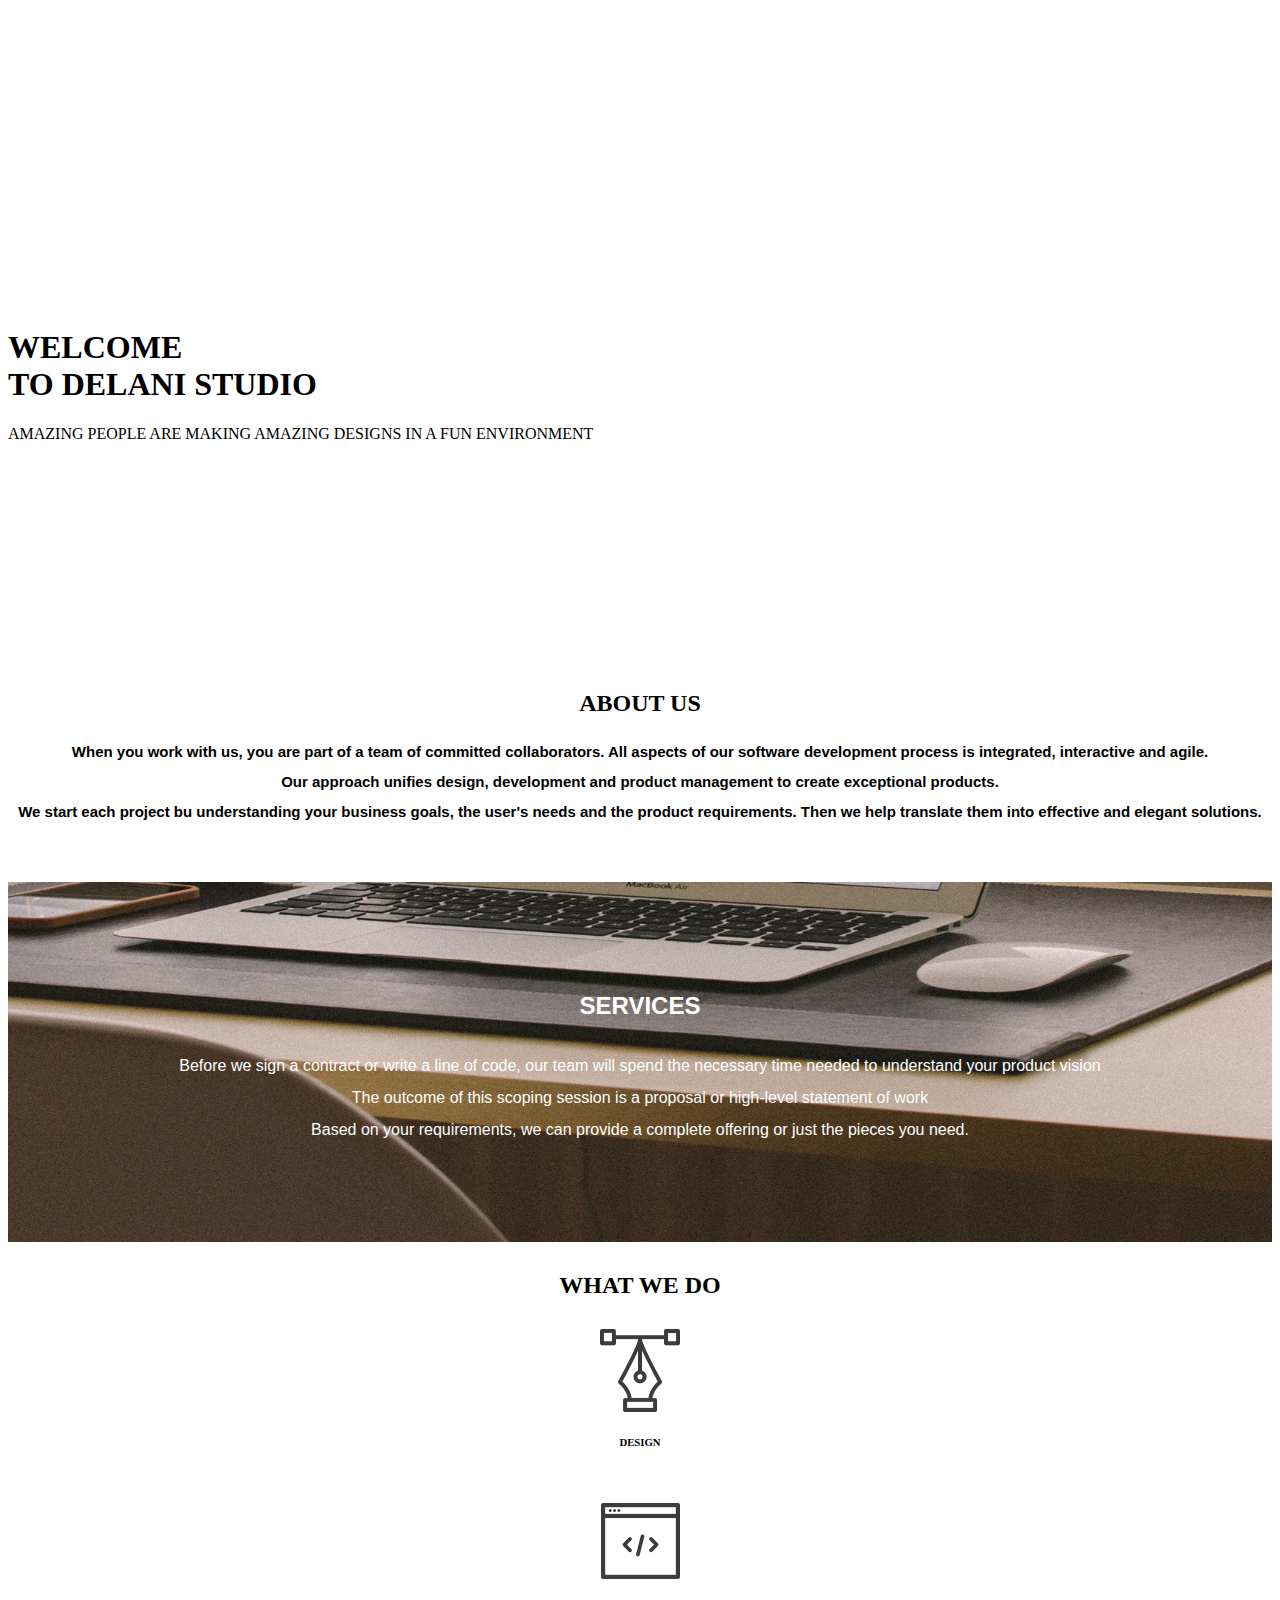
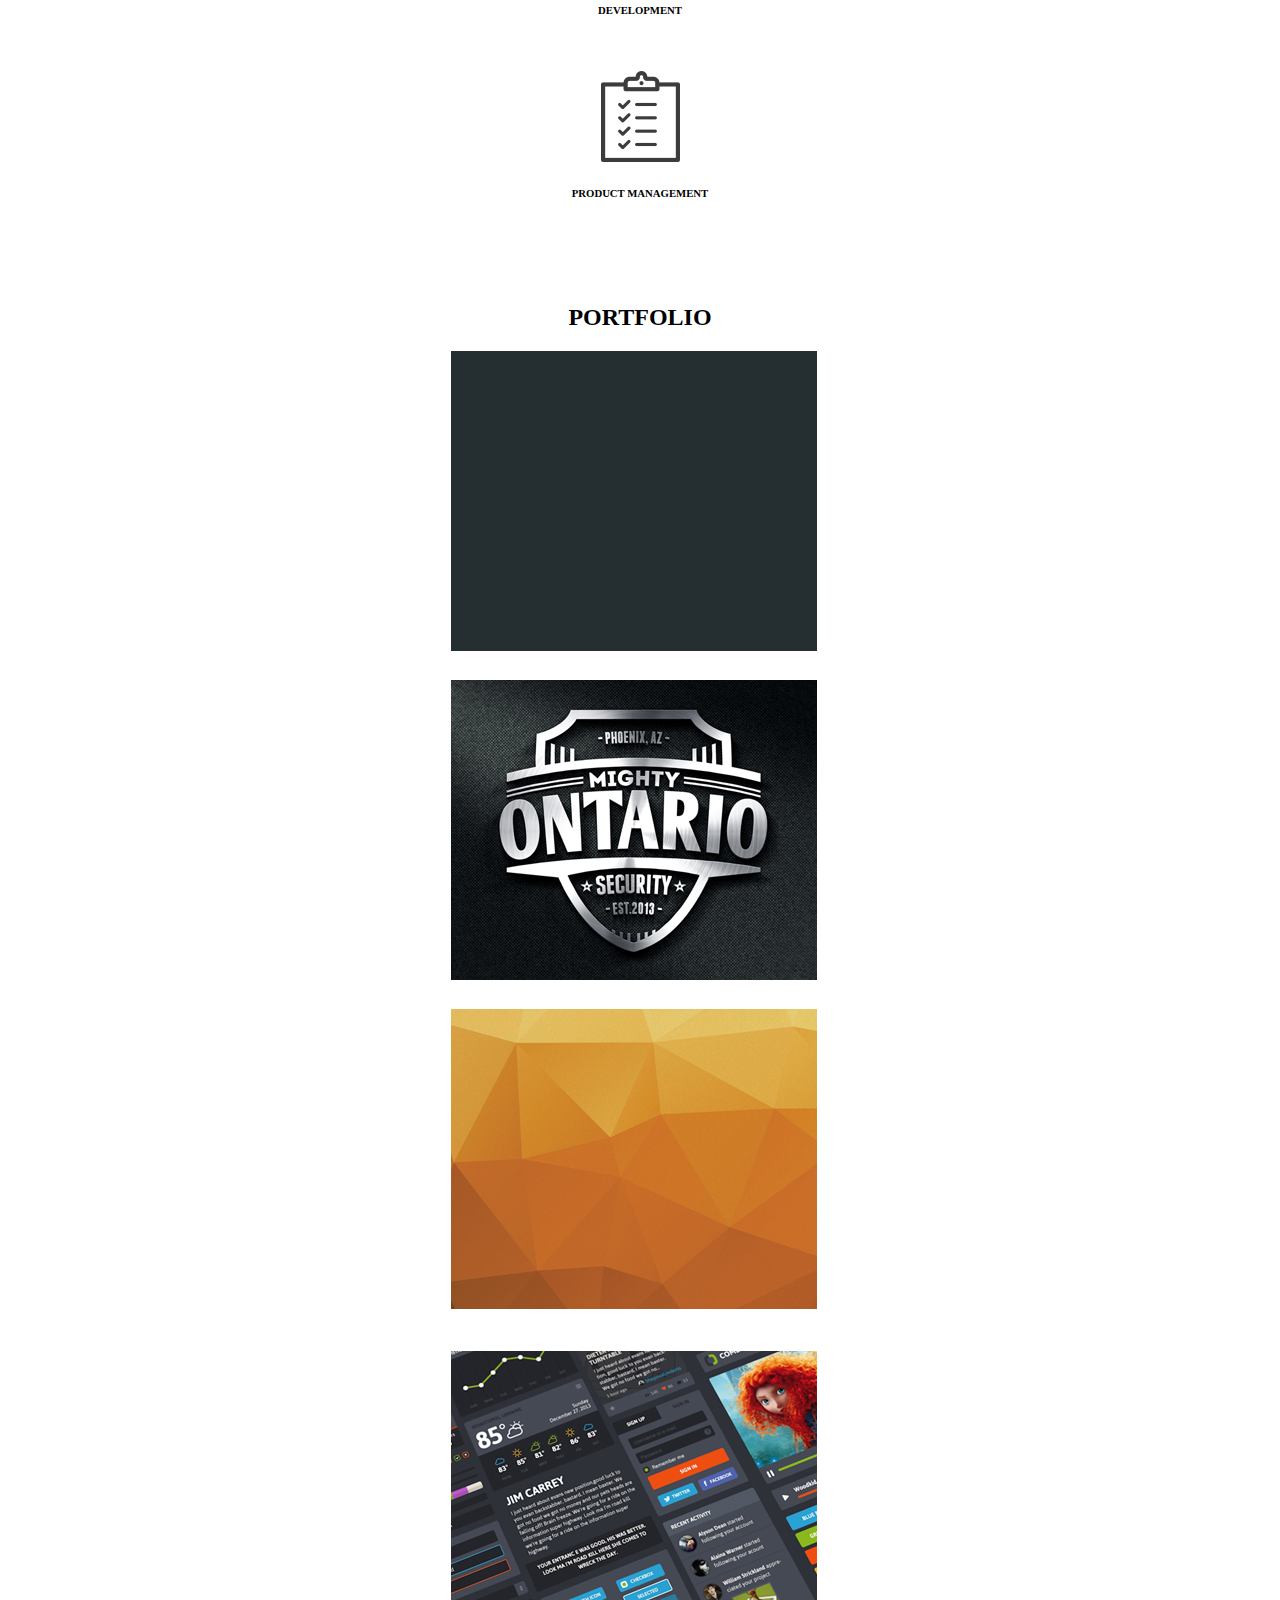
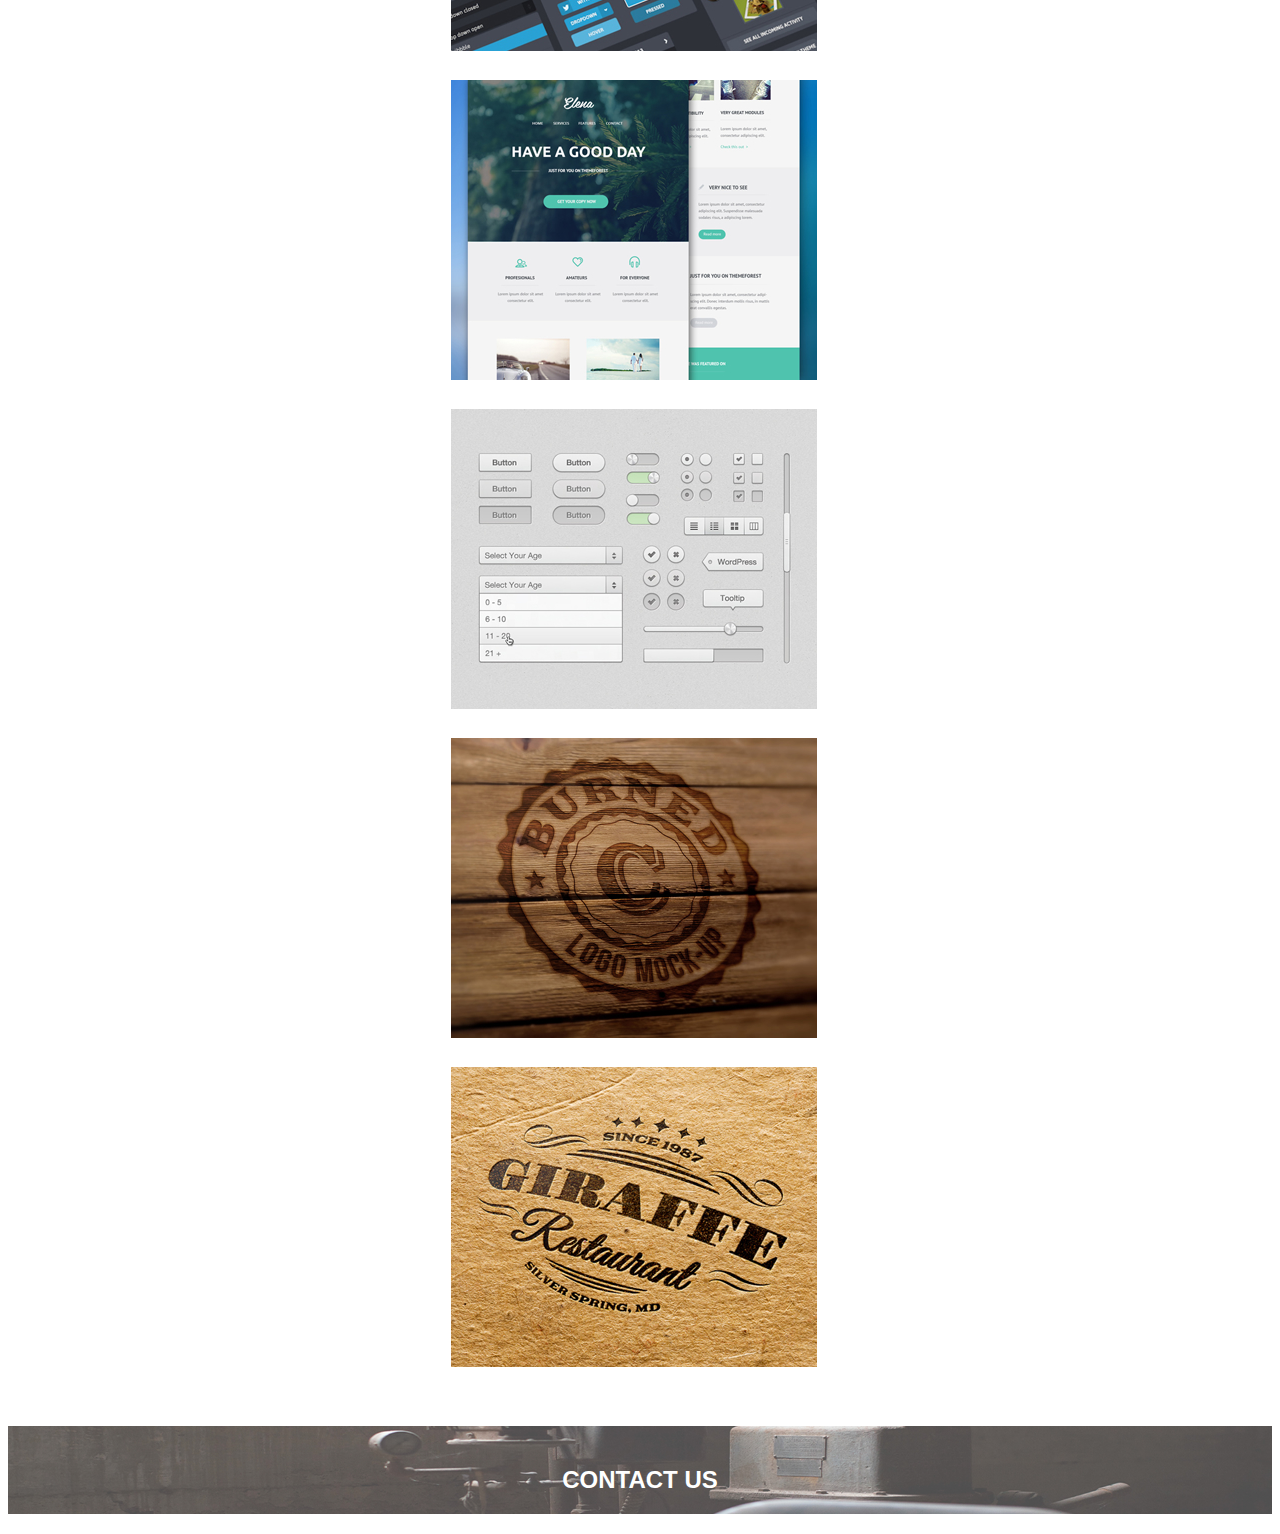
==== index.html @ 295e3a4e "added font variation styles to about section" ====
<!DOCTYPE html>
<html lang="en">

<head>
    <meta charset="UTF-8">
    <link href="https://cdn.jsdelivr.net/npm/bootstrap@5.0.1/dist/css/bootstrap.min.css" rel="stylesheet" integrity="sha384-+0n0xVW2eSR5OomGNYDnhzAbDsOXxcvSN1TPprVMTNDbiYZCxYbOOl7+AMvyTG2x" crossorigin="anonymous">
    <link rel="stylesheet" href="style.css">
    <link rel="preconnect" href="https://fonts.gstatic.com">
    <link href="//cdn-images.mailchimp.com/embedcode/classic-10_7.css" rel="stylesheet" type="text/css">
    <link href="https://fonts.googleapis.com/css2?family=Raleway:wght@500&display=swap" rel="stylesheet">
    <link href="https://fonts.googleapis.com/css2?family=Raleway:wght@500;600&display=swap" rel="stylesheet">
    <script src="https://ajax.googleapis.com/ajax/libs/jquery/3.5.1/jquery.min.js"></script>
    <script src="script/jquery-3.6.0.js"></script>

    <title>Delani Studio</title>


</head>

<body>

    <div class="container" id="header">
        <img class="logo" src="assets/logo/logo.png">
        <h1>WELCOME<br>TO DELANI STUDIO</h1>
        <p class="tagline">AMAZING PEOPLE ARE MAKING AMAZING DESIGNS IN A FUN ENVIRONMENT</p>
        <input type="button" class="mousebtn">

    </div>

    <div class="container" id="about">
        <h2>ABOUT US</h2>
        <p class="about-us">When you work with us, you are part of a team of committed collaborators. All aspects of our software development process is integrated, interactive and agile.<br> Our approach unifies design, development and product management to create exceptional
            products.
            <br> We start each project bu understanding your business goals, the user's needs and the product requirements. Then we help translate them into effective and elegant solutions.</p>


    </div>

    <div class="container" id="services">
        <h2>SERVICES</h2>
        <p>Before we sign a contract or write a line of code, our team will spend the necessary time needed to understand your product vision<br> The outcome of this scoping session is a proposal or high-level statement of work<br> Based on your requirements,
            we can provide a complete offering or just the pieces you need.</p>

    </div>

    <div class="container" id="btns-container">
        <h2>WHAT WE DO</h2>

        <div class="row">
            <div class="col-md-4">
                <div class="col-sm">
                    <input type="button" class="designbtn">
                    <h6>DESIGN</h6>
                </div>
                <div id="designparagraph" onclick="">
                    <p>Our design practice offers a full range of services<br> including brand strategy, interaction and visual design<br> and user experience testing<br> Throughout the project, our designers create and<br> implement visual design and workflows,
                        solicit user<br> feedback and work with you to make sure what gets built<br> is what is needed</p>
                </div>


            </div>

            <div class="col-md-4">
                <div class="col-sm">
                    <input type="button" id="devbtn">
                    <h6>DEVELOPMENT</h6>
                </div>
                <div id="devparagraph">
                    <p>All engineers are fluent in the latest enterprise, mobile<br> and web development technologies<br> They collaborate with our team to write, and improve<br> code on a daily basis, using proven practices such as<br> test-driven development
                        and pair programming.
                    </p>
                </div>


            </div>
            <div class="col-md-4">
                <div class="col-sm">
                    <input type="button" id="productbtn">
                    <h6>PRODUCT MANAGEMENT</h6>

                </div>
                <div id="productparagraph">
                    <p>Planning and development is iterative. Because we are<br> constantly coding and testing, the products we build are<br> always ready to go live.<br> This iterative process allows for changes as businesses<br> requirements evolve
                    </p>
                </div>

            </div>

        </div>
    </div>

    <div class="container" id="portfolio-container">
        <h2>PORTFOLIO</h2>
        <div class="row">

            <div class="col-sm-3">
                <div class="box1">
                    <img src="assets/portfolio/work4.jpg" id="portfolio1" class="imagesp">
                    <div class="overlay">
                        <div class="text"><b>GreyGoose Ink</b></div>
                    </div>

                </div>
            </div>

            <div class="col-sm-3">
                <div class="box1">
                    <img src="assets/portfolio/work3.jpg" id="portfolio2" class="imagesp">
                    <div class="overlay">
                        <div class="text"><b>Ontario Security</b></div>
                    </div>

                </div>
            </div>

            <div class="col-sm-3" style="margin-bottom: 1%">
                <div class="box1">
                    <img src="assets/portfolio/work2.jpg" id="portfolio3" class="imagesp">
                    <div class="overlay">
                        <div class="text"><b>Orange Backdrop</b></div>
                    </div>

                </div>
            </div>

            <div class="col-sm-3">
                <div class="box1">
                    <img src="assets/portfolio/work1.jpg" id="portfolio4" class="imagesp">
                    <div class="overlay">
                        <div class="text"><b>UI Design</b></div>
                    </div>

                </div>
            </div>

        </div>

        <div class="row" id="portfolio-container2">

            <div class="col-sm-3">
                <div class="box1">
                    <img src="assets/portfolio/work5.jpg" id="portfolio5" class="imagesp">
                    <div class="overlay">
                        <div class="text"><b>Blog Design</b></div>
                    </div>

                </div>
            </div>

            <div class="col-sm-3">
                <div class="box1">
                    <img src="assets/portfolio/work6.jpg" id="portfolio6" class="imagesp">
                    <div class="overlay">
                        <div class="text"><b>Button Design</b></div>
                    </div>

                </div>
            </div>

            <div class="col-sm-3">
                <div class="box1">
                    <img src="assets/portfolio/work7.jpg" id="portfolio7" class="imagesp">
                    <div class="overlay">
                        <div class="text"><b>Burned Logo Design</b></div>
                    </div>

                </div>
            </div>

            <div class="col-sm-3">
                <div class="box1">
                    <img src="assets/portfolio/work8.jpg" id="portfolio8" class="imagesp">
                    <div class="overlay">
                        <div class="text"><b>Girrafe Restaurant</b></div>
                    </div>

                </div>
            </div>

        </div>

    </div>



    <div class="container-fluid contact">
        <h2>CONTACT US</h2>

        <!--myfunction here makes sure that the form does not redirect a user to a different mailchimp webpage as it does and the user sticks to this page
     scrolltotop function makes the page scroll up to top on form submission since the myfunction cancels that out since i set return vakue to false. however, the input fields
     due to this function are not cleared on form submit. but the input is still received on my mailchimp audience dashboard-st

        <form id="contact form" onsubmit="myFunction(); scrollToTop() " action="https://gmail.us6.list-manage.com/subscribe/post" method="POST">
            <div class="form-group form-inline" id="form1">
                <input type="text" class="form-control" placeholder="Name..." name="MERGE1" id="MERGE1" size="25" value="" required>
                <input type="email" class="form-control" placeholder="Email...." autocapitalize="off" autocorrect="off" name="MERGE0" id="MERGE0" size="25" value="" required>
                <input type="hidden" name="u" value="19022b383165745d2c86b00d0">
                <input type="hidden" name="id" value="373f111d03">


            </div>
            <div class="form-group">
                <textarea class="form-control" rows="8" name="MERGE2" id="MERGE2" size="25" value="" placeholder="Your message here...." required></textarea>
            </div>
            <button type="submit" class="btn btn-outline-primary" id="submitbtn">Submit</button>
        </form>
    </div>



    <footer class="foot">
        <img src="assets/social_icons/twitter.png" alt="twitter">
        <img src="assets/social_icons/dribble.png" alt="dribble">
        <img src="assets/social_icons/facebook.png" alt="facebook">
        <img src="assets/social_icons/g_plus.png" alt="g_plus">
        <img src="assets/social_icons/skype.png" alt="skype">
        <img src="assets/social_icons/stumble_upon.png" alt="stumble_upon">
        <img src="assets/social_icons/behance.png" alt="behance">
        <img src="assets/social_icons/pinterest.png" alt="pinterest">
        <img src="assets/social_icons/flickr.png" alt="flickr">
        <p>DELANI STUDIO</p>
        <p>2019</p>
    </footer>

    <script src="https://cdn.jsdelivr.net/npm/bootstrap@5.0.1/dist/js/bootstrap.bundle.min.js" integrity="sha384-gtEjrD/SeCtmISkJkNUaaKMoLD0//ElJ19smozuHV6z3Iehds+3Ulb9Bn9Plx0x4" crossorigin="anonymous"></script>
    <script src="script/script.js"></script>
    <script src="script/jquery-3.6.0.js"></script>

</body>

</html>
---- style.css ----
#intro {
    background-image: url("assets/backgrounds/h_img.jpg");
    background-position: center;
    background-size: cover;
    background-repeat: no-repeat;
    color: white;
    font-family: sans-serif;
    text-align: center;
    width: 1000px;
}

#about {
    text-align: center;
    padding-top: 40px;
    padding-bottom: 40px;
}

.about-us {
    font-size: 15px;
    font-weight: bolder;
    font-family: sans-serif;
    line-height: 2;
}

.logo {
    margin-top: 150px;
    margin-bottom: 50px;
}

.tagline {
    margin-bottom: 100px;
}

.mousebtn {
    background-image: url("assets/mouse_click.png");
    width: 23px;
    height: 37px;
    background-color: transparent;
    border: none;
    margin-bottom: 50px;
}

#services {
    background-image: url("assets/backgrounds/s_image.jpg");
    text-align: center;
    padding-top: 80px;
    padding-bottom: 80px;
    background-position: center;
    background-size: cover;
    background-repeat: no-repeat;
    color: white;
    font-family: sans-serif;
    line-height: 2;
}

#btns-container {
    text-align: center;
    padding-bottom: 30px;
}

#btns-container h2 {
    margin-top: 30px;
    margin-bottom: 30px;
}

#btns-container h6 {
    padding-bottom: 30px;
}

.designbtn {
    background-image: url("assets/services_icons/design_icon.png");
    height: 83px;
    width: 80px;
    border: none;
    background-color: transparent;
}

.designbtn2 {
    background-image: url("assets/services_icons/design_icon.png");
    height: 83px;
    width: 80px;
    border: none;
    background-color: transparent;
}

#devbtn {
    background-image: url("assets/services_icons/dev_icon.png");
    height: 76px;
    width: 79px;
    border: none;
    background-color: transparent;
}

#productbtn {
    background-image: url("assets/services_icons/product_icon.png");
    height: 91px;
    width: 79px;
    border: none;
    background-color: transparent;
}

#portfolio-container {
    text-align: center;
}

#portfolio-container2 {
    margin-bottom: 30px;
}

.imagesp {
    max-height: 99%;
    max-width: 99%;
    margin-bottom: 2%;
}

#designparagraph {
    display: none;
}

#devparagraph {
    display: none;
}

#productparagraph {
    display: none;
}

.text {
    position: absolute;
    top: 50%;
    left: 50%;
}

.box1 {
    position: relative;
    width: 99%;
}

.image {
    display: block;
    width: 100%;
    height: auto;
}

.overlay {
    position: absolute;
    top: 25%;
    bottom: 0;
    left: 0;
    right: 0;
    height: 50%;
    width: 100%;
    opacity: 0;
    transition: .5s ease;
    background-color: white;
}

.box1:hover .overlay {
    opacity: 85%;
}

.text {
    color: black;
    font-size: 20px;
    position: absolute;
    top: 50%;
    left: 50%;
    -webkit-transform: translate(-50%, -50%);
    -ms-transform: translate(-50%, -50%);
    transform: translate(-50%, -50%);
    text-align: center;
}

#contact {
    background-image: url("assets/backgrounds/c_image.jpg");
    text-align: center;
    color: white;
    font-family: sans-serif;
    height: 683px;
    width: 1920px;
    background-position: center;
    background-repeat: no-repeat;
}

#contact h2 {
    padding-top: 40px;
}

#contactform {
    margin: auto;
    padding-left: 25%;
    padding-top: 30px;
}

.form-control {
    border-radius: 0px;
    background-color: transparent;
    color: white;
    border-width: 2px;
}

#textarea {
    margin-left: 50%;
    margin-top: 30px;
}

#submitbtn {
    width: 20%;
    margin-top: 30px;
    margin-left: 40%;
    color: white;
    border-width: 2px;
    border-color: white;
    margin-bottom: 100px;
}

#MERGE0 {
    width: 80%;
    margin-left: 10%;
    padding-bottom: 10px;
}

#MERGE1 {
    width: 80%;
    margin-left: 10%;
    margin-bottom: 20px;
}

#MERGE2 {
    margin-left: 10%;
    margin-top: 20px;
    width: 80%;
}

.contact {
    background-image: url('assets/backgrounds/c_image.jpg');
    background-position: center center;
    background-size: cover;
    background-repeat: no-repeat;
    color: white;
}

.title {
    padding: 6px;
}

.contact h2 {
    text-align: center;
    margin-top: 30px;
    padding-top: 40px;
    padding-bottom: 20px;
    font-family: sans-serif;
}

input[type=text],
input[type=email],
#MERGE2 {
    background: transparent;
    color: white;
    font-family: sans-serif;
}

.form-control::-webkit-input-placeholder {
    color: white;
}

.foot {
    text-align: center;
    padding-top: 30px;
    font-family: sans-serif;
}

.foot img {
    margin: 5px;
}

#mc_embed_signup {
    background: transparent;
    clear: left;
    font: 14px Helvetica, Arial, sans-serif;
    color: black;
}

@media (min-width: 576px) {
    #MERGE0 {
        width: 30%;
        margin-left: 1%;
        padding-bottom: 10px;
        float: left;
    }
    #MERGE1 {
        width: 30%;
        margin-left: 20%;
        margin-bottom: 20px;
        padding-bottom: 10px;
        float: left;
        margin-bottom: 20px;
    }
    #MERGE2 {
        margin-left: -30%;
        margin-top: 20px;
        width: 61%;
        float: left;
    }
}


/*bounce effect for the mouse icon*/

@-webkit-keyframes mousebtn {
    15% {
        -webkit-transform: translateY(5px);
        transform: translateY(5px);
    }
    30% {
        -webkit-transform: translateY(-5px);
        transform: translateY(-5px);
    }
    50% {
        -webkit-transform: translateY(3px);
        transform: translateY(3px);
    }
    65% {
        -webkit-transform: translateY(-3px);
        transform: translateY(-3px);
    }
    80% {
        -webkit-transform: translateY(2px);
        transform: translateY(2px);
    }
    100% {
        -webkit-transform: translateY(0);
        transform: translateY(0);
    }
}

@keyframes mousebtn {
    15% {
        -webkit-transform: translateY(5px);
        transform: translateY(5px);
    }
    30% {
        -webkit-transform: translateY(-5px);
        transform: translateY(-5px);
    }
    50% {
        -webkit-transform: translateY(3px);
        transform: translateY(3px);
    }
    65% {
        -webkit-transform: translateY(-3px);
        transform: translateY(-3px);
    }
    80% {
        -webkit-transform: translateY(2px);
        transform: translateY(2px);
    }
    100% {
        -webkit-transform: translateY(0);
        transform: translateY(0);
    }
}

.mousebtn:hover {
    -webkit-animation: mousebtn 1s ease;
    animation: mousebtn 1s ease;
    -webkit-animation-iteration-count: 1;
    animation-iteration-count: 1;
}


/* Pop-up container - can be anything you want */

.popup {
    position: relative;
    display: inline-block;
    cursor: pointer;
    -webkit-user-select: none;
    -moz-user-select: none;
    -ms-user-select: none;
    user-select: none;
}


/* The actual pop-up */

.popup .popuptext {
    visibility: hidden;
    height: 200px;
    width: 300px;
    background-color: white;
    color: black;
    font-family: 'Raleway', sans-serif;
    text-align: center;
    border-radius: 6px;
    padding: 8px 0;
    position: absolute;
    z-index: 1;
    bottom: 125%;
    left: 50%;
    margin-left: -80px;
}


/* Pop-up arrow */

.popup .popuptext::after {
    content: "";
    position: absolute;
    top: 100%;
    left: 50%;
    margin-left: -5px;
    border-width: 5px;
    border-style: solid;
    border-color: #555 transparent transparent transparent;
}


/* Toggle this class - hide and show the popup */

.popup .show {
    visibility: visible;
    -webkit-animation: fadeIn 1s;
    animation: fadeIn 1s;
}


/* Add animation (fade in the popup) */

@-webkit-keyframes fadeIn {
    from {
        opacity: 0;
    }
    to {
        opacity: 1;
    }
}

@keyframes fadeIn {
    from {
        opacity: 0;
    }
    to {
        opacity: 1;
    }
}
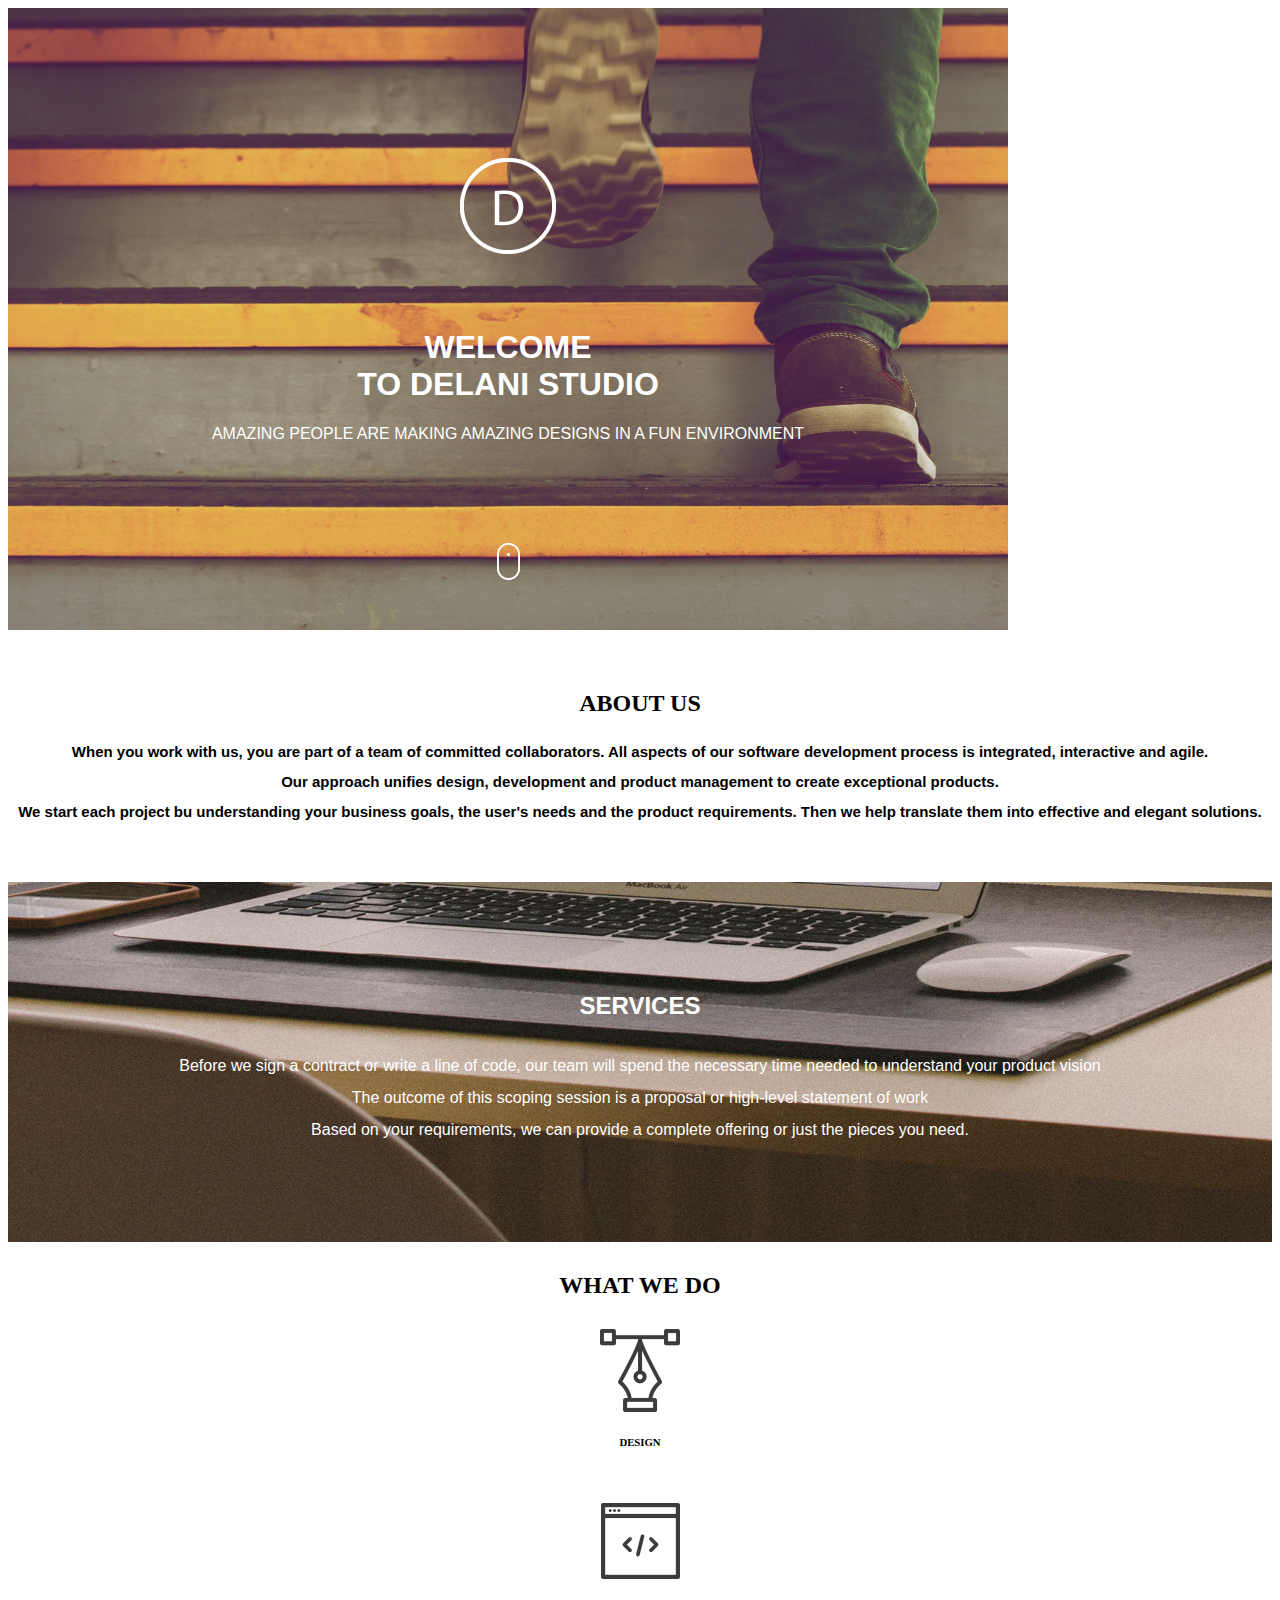
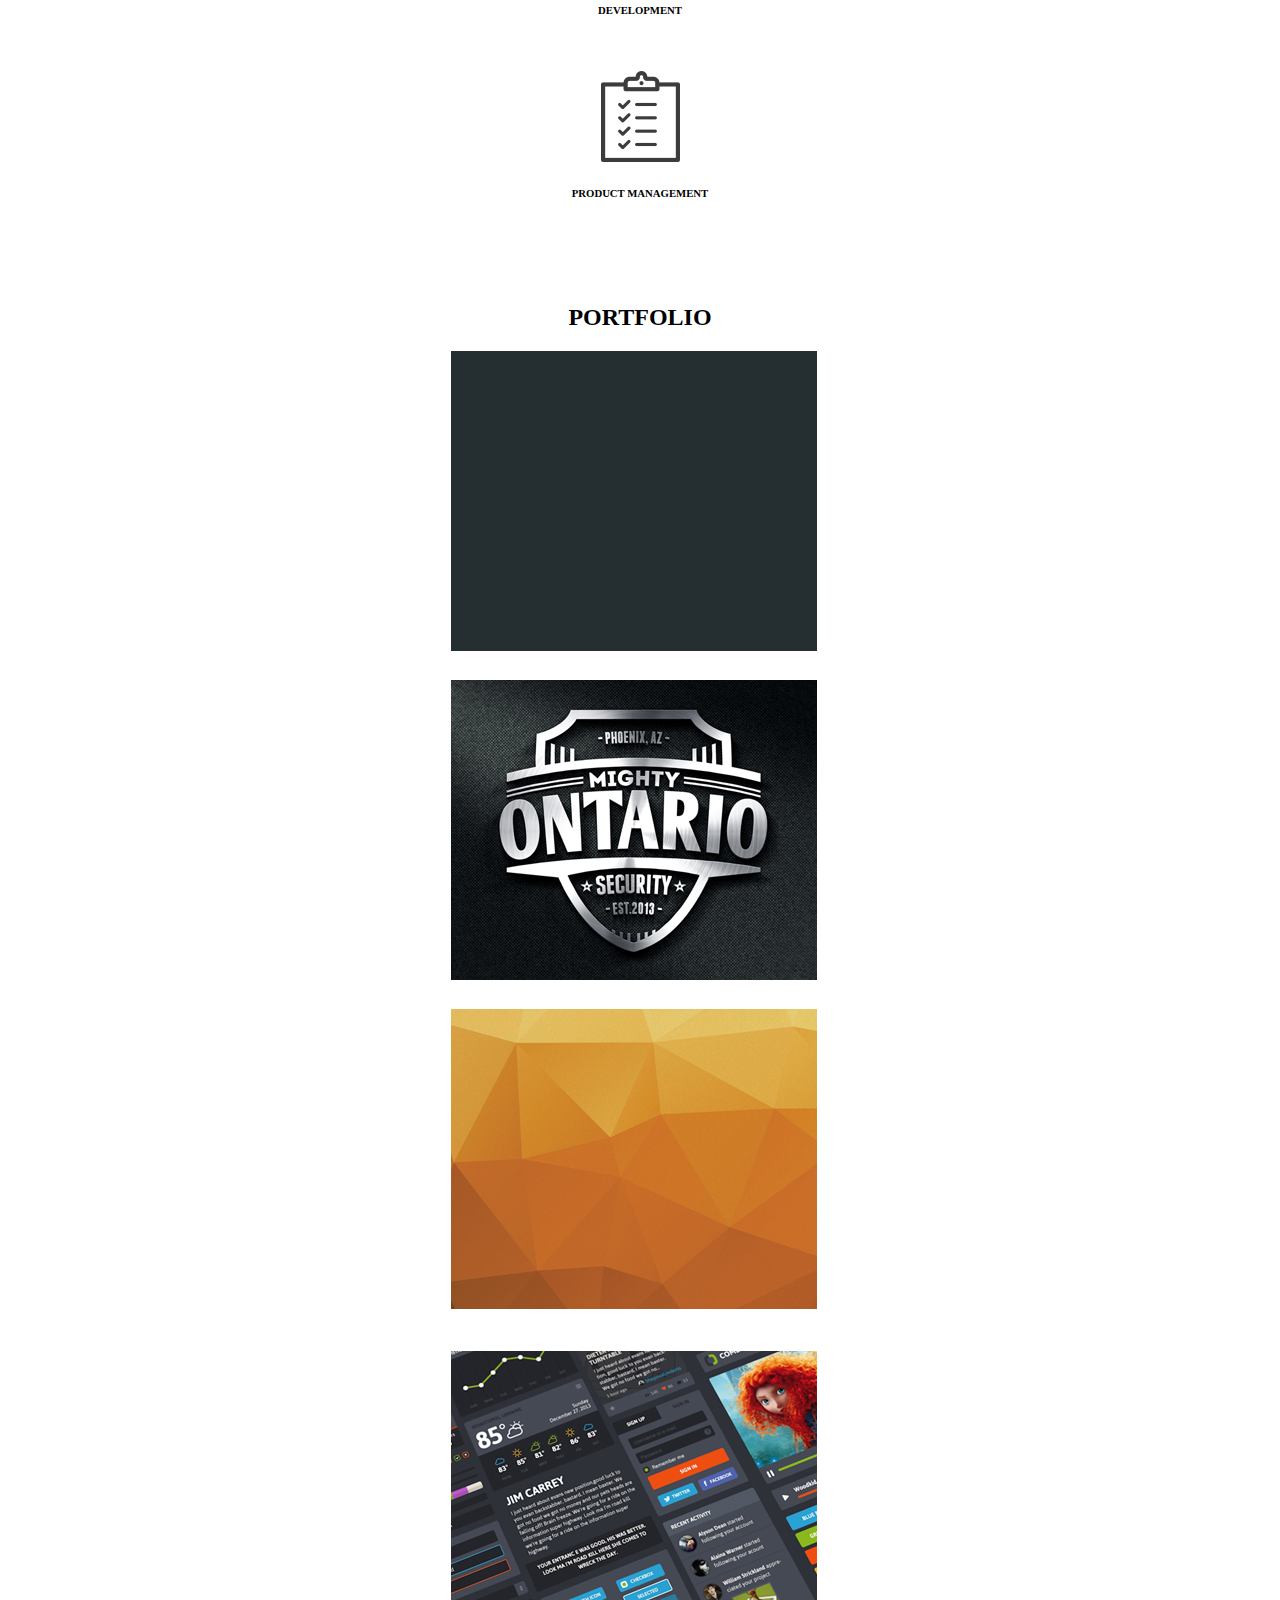
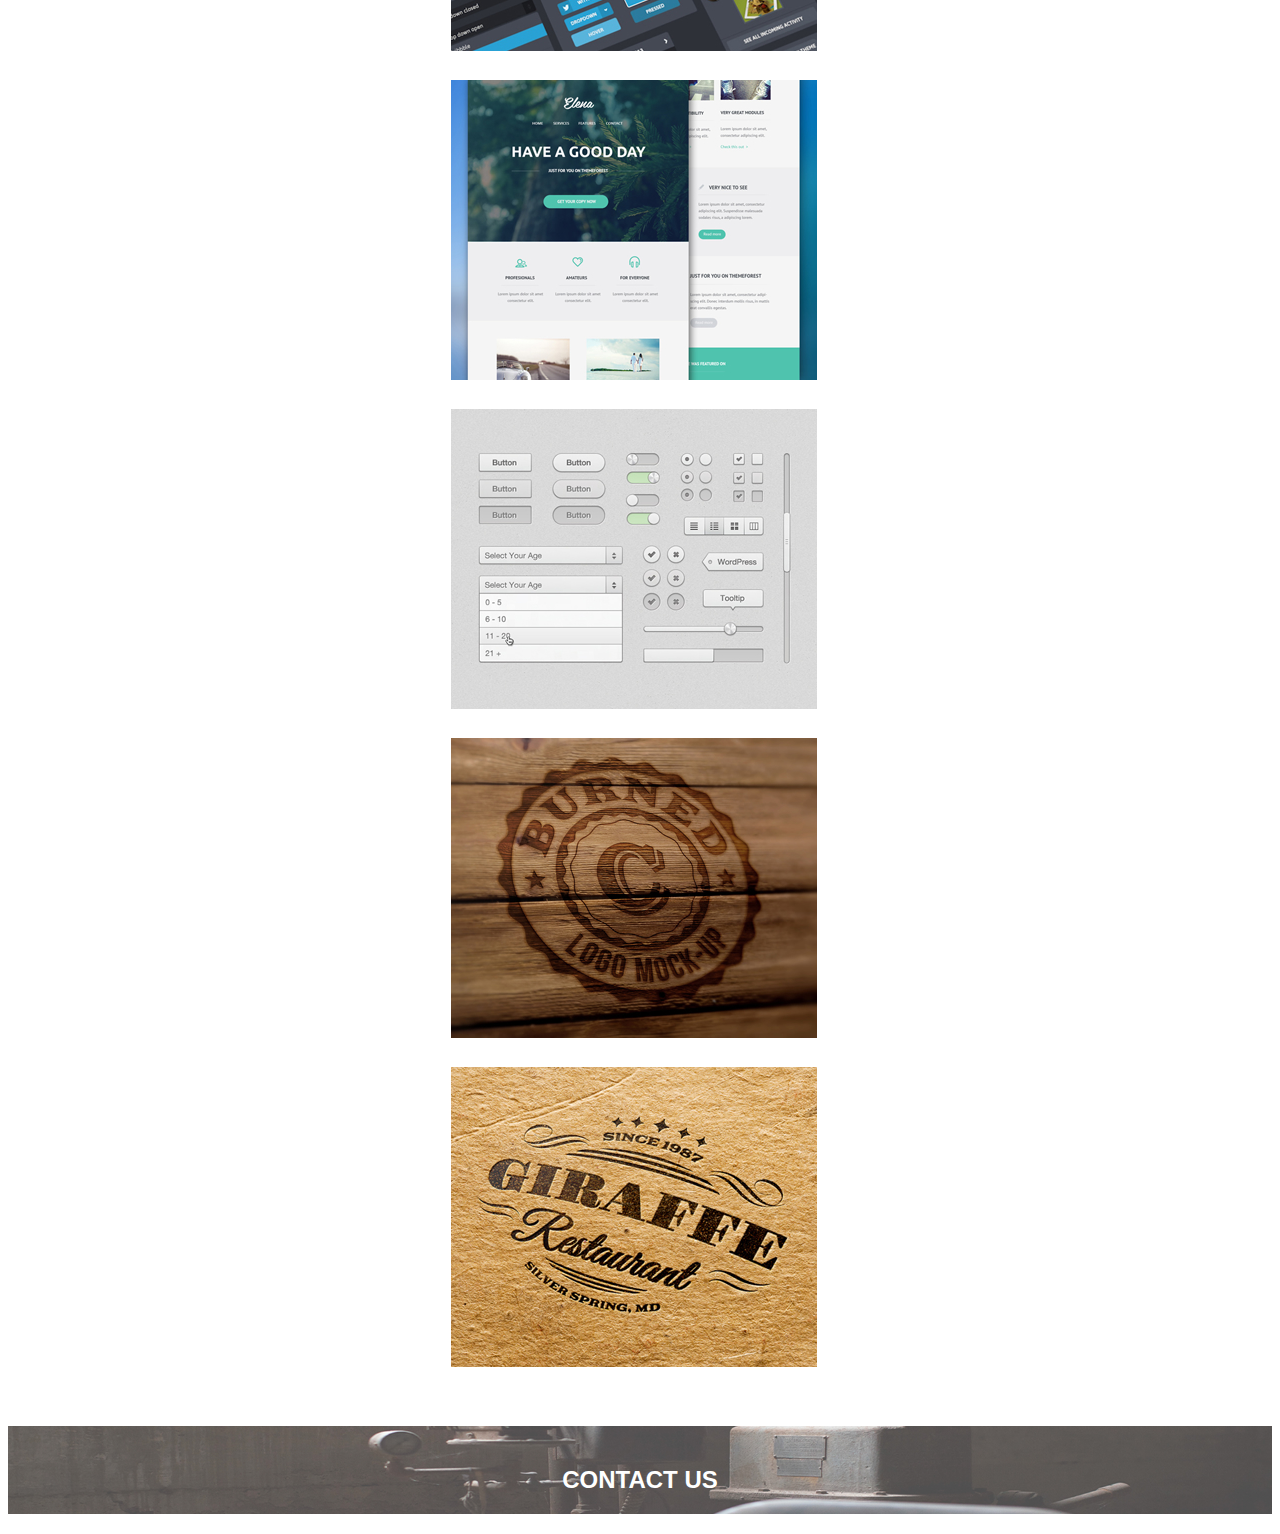
==== commit 3f20092d: "changed id name of header" ====
--- a/index.html
+++ b/index.html
@@ -19,7 +19,7 @@
 
 <body>
 
-    <div class="container" id="header">
+    <div class="container" id="intro">
         <img class="logo" src="assets/logo/logo.png">
         <h1>WELCOME<br>TO DELANI STUDIO</h1>
         <p class="tagline">AMAZING PEOPLE ARE MAKING AMAZING DESIGNS IN A FUN ENVIRONMENT</p>
@@ -188,7 +188,7 @@
 
         <!--myfunction here makes sure that the form does not redirect a user to a different mailchimp webpage as it does and the user sticks to this page
      scrolltotop function makes the page scroll up to top on form submission since the myfunction cancels that out since i set return vakue to false. however, the input fields
-     due to this function are not cleared on form submit. but the input is still received on my mailchimp audience dashboard-st
+     due to this function are not cleared on form submit. but the input is still received on my mailchimp audience dashboard-
 
         <form id="contact form" onsubmit="myFunction(); scrollToTop() " action="https://gmail.us6.list-manage.com/subscribe/post" method="POST">
             <div class="form-group form-inline" id="form1">
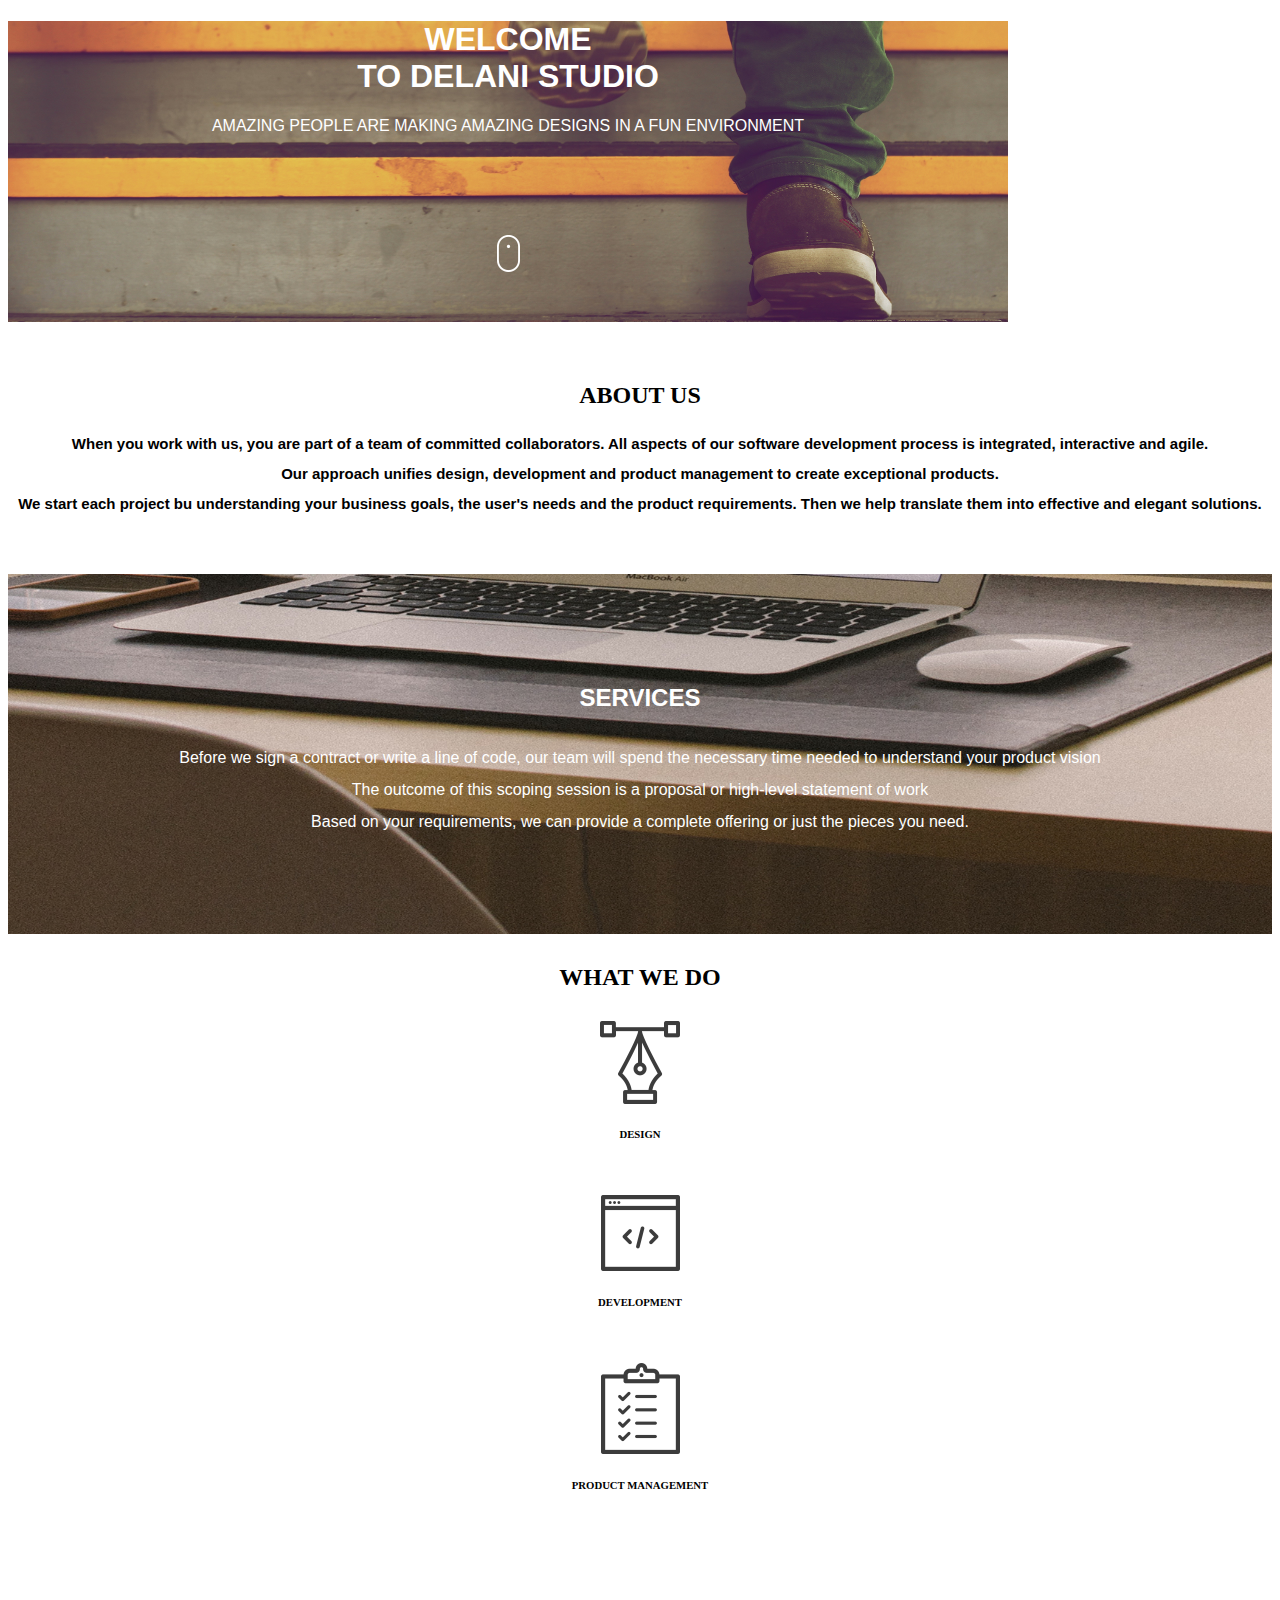
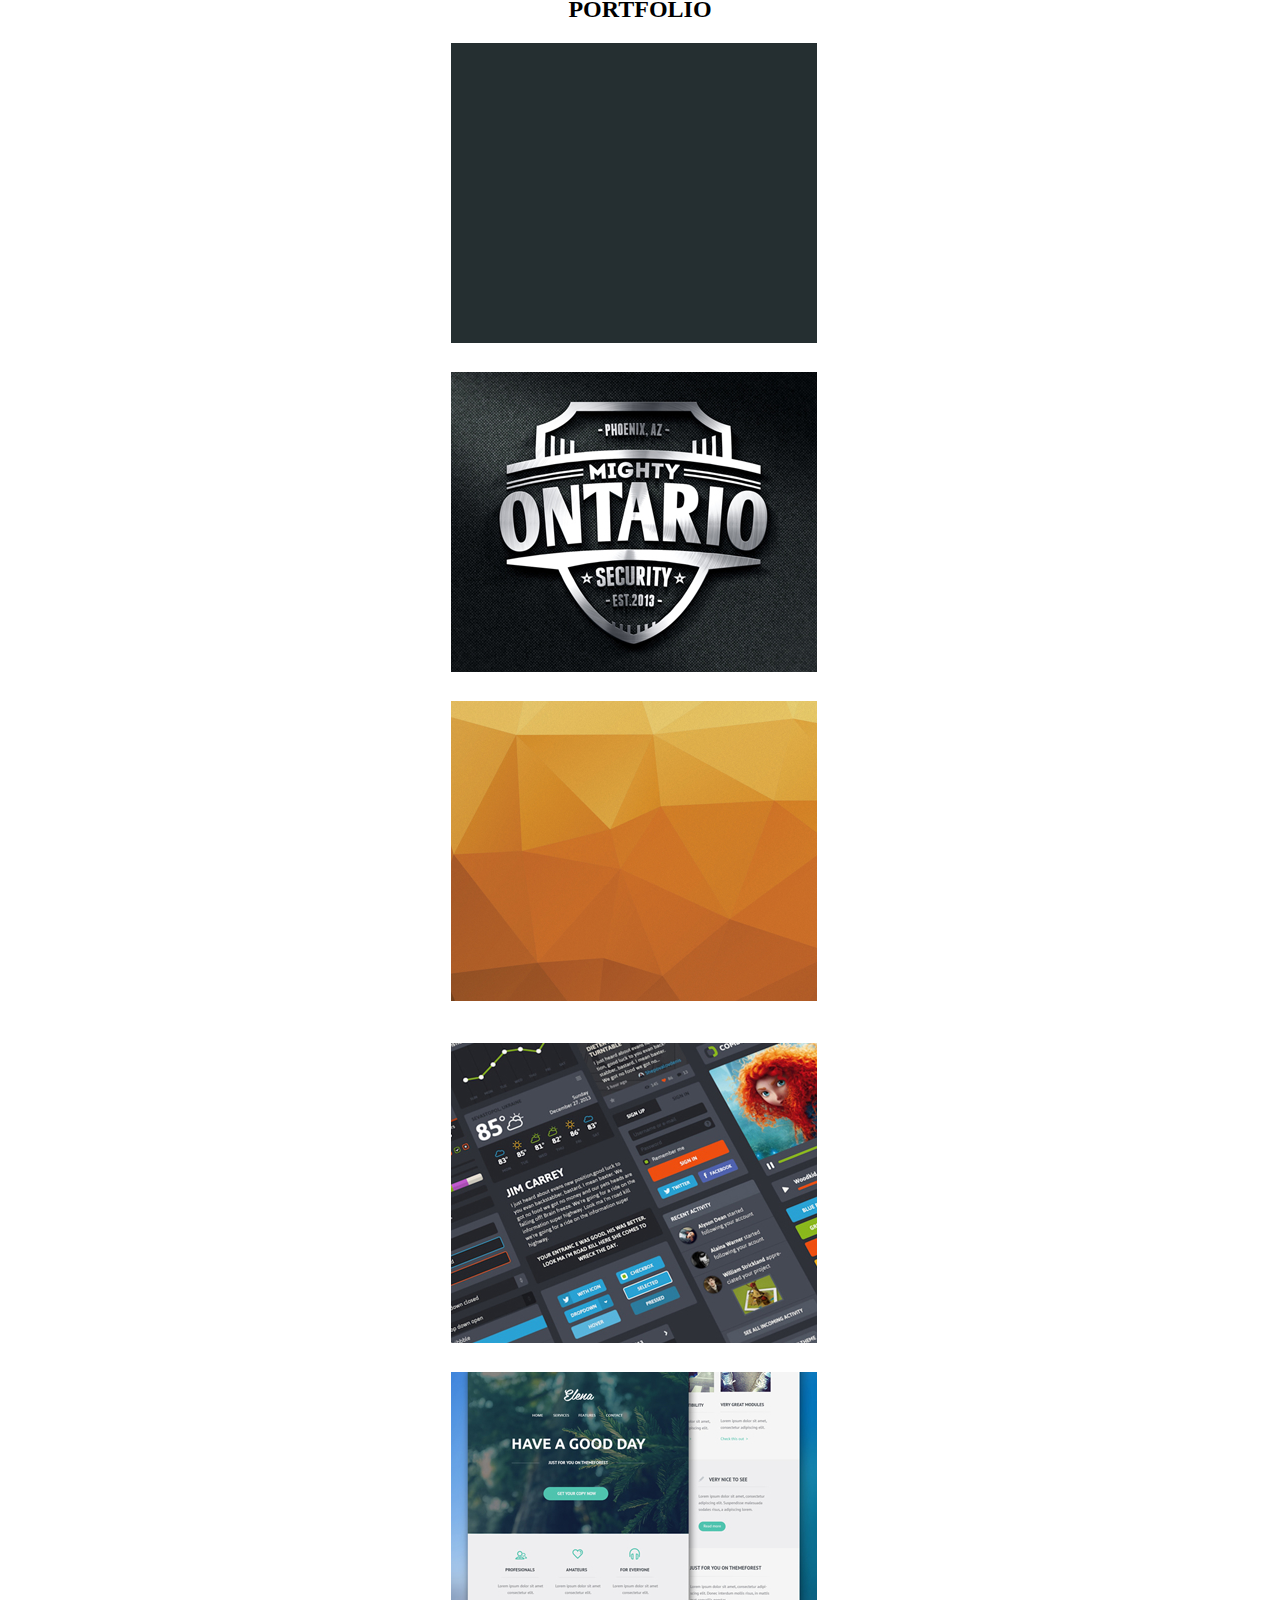
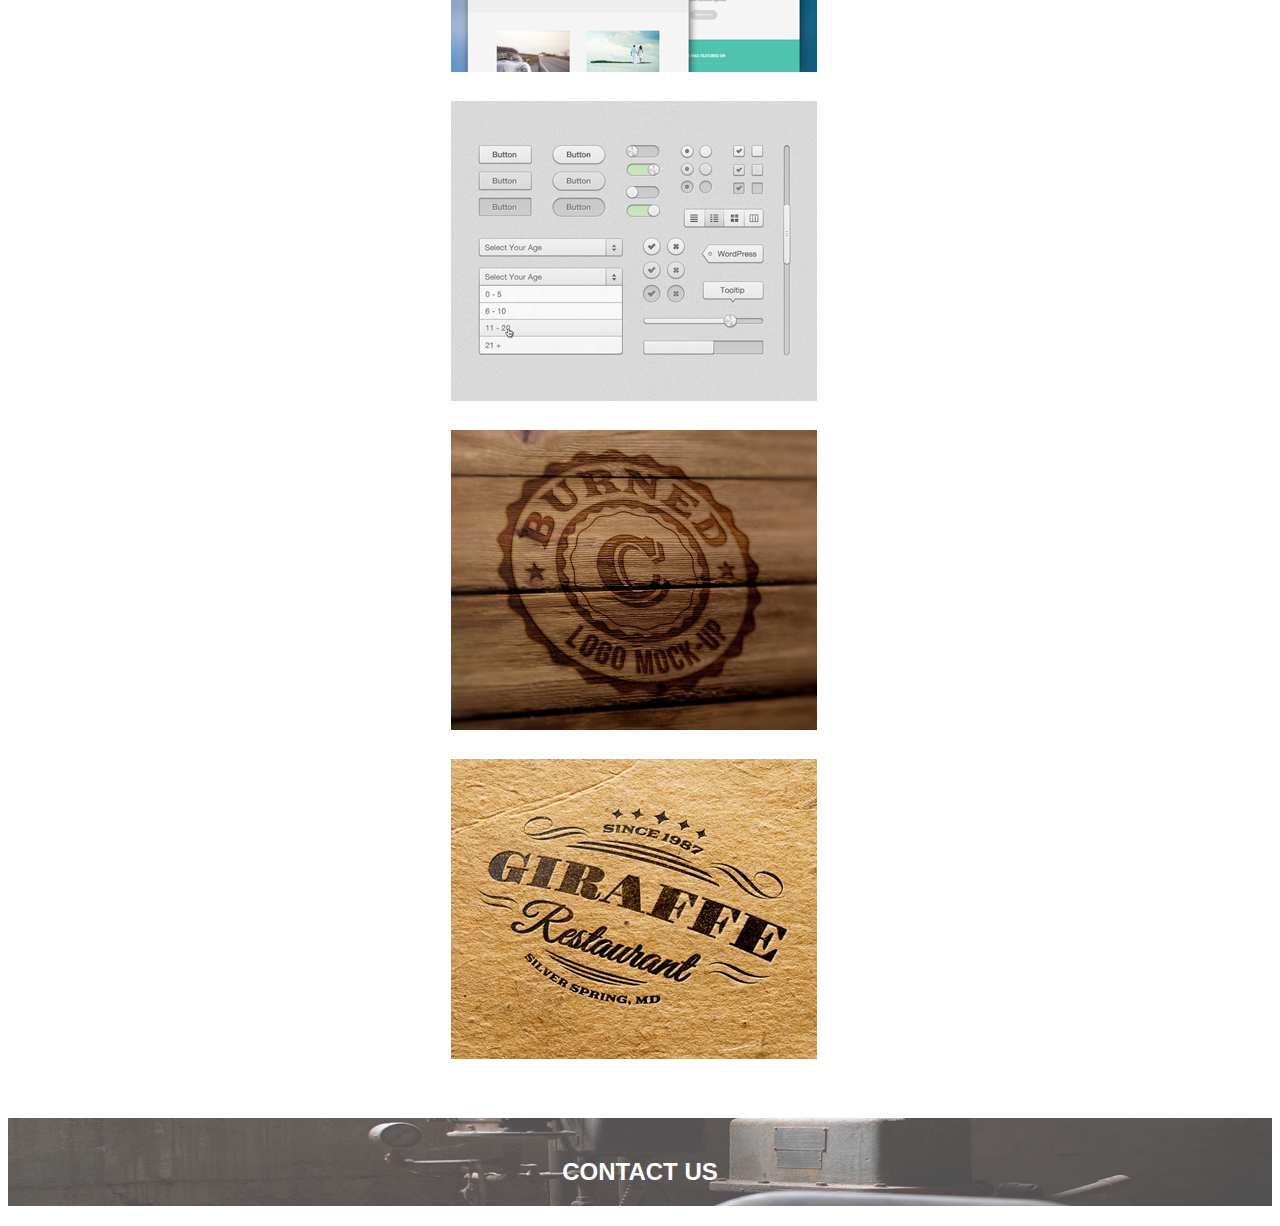
==== commit 13bd1496: "created input,label and text areafields in contact" ====
--- a/index.html
+++ b/index.html
@@ -19,8 +19,7 @@
 
 <body>
 
-    <div class="container" id="intro">
-        <img class="logo" src="assets/logo/logo.png">
+    <div class="container" id="intro" <img class="logo" src="assets/logo/logo.png">
         <h1>WELCOME<br>TO DELANI STUDIO</h1>
         <p class="tagline">AMAZING PEOPLE ARE MAKING AMAZING DESIGNS IN A FUN ENVIRONMENT</p>
         <input type="button" class="mousebtn">
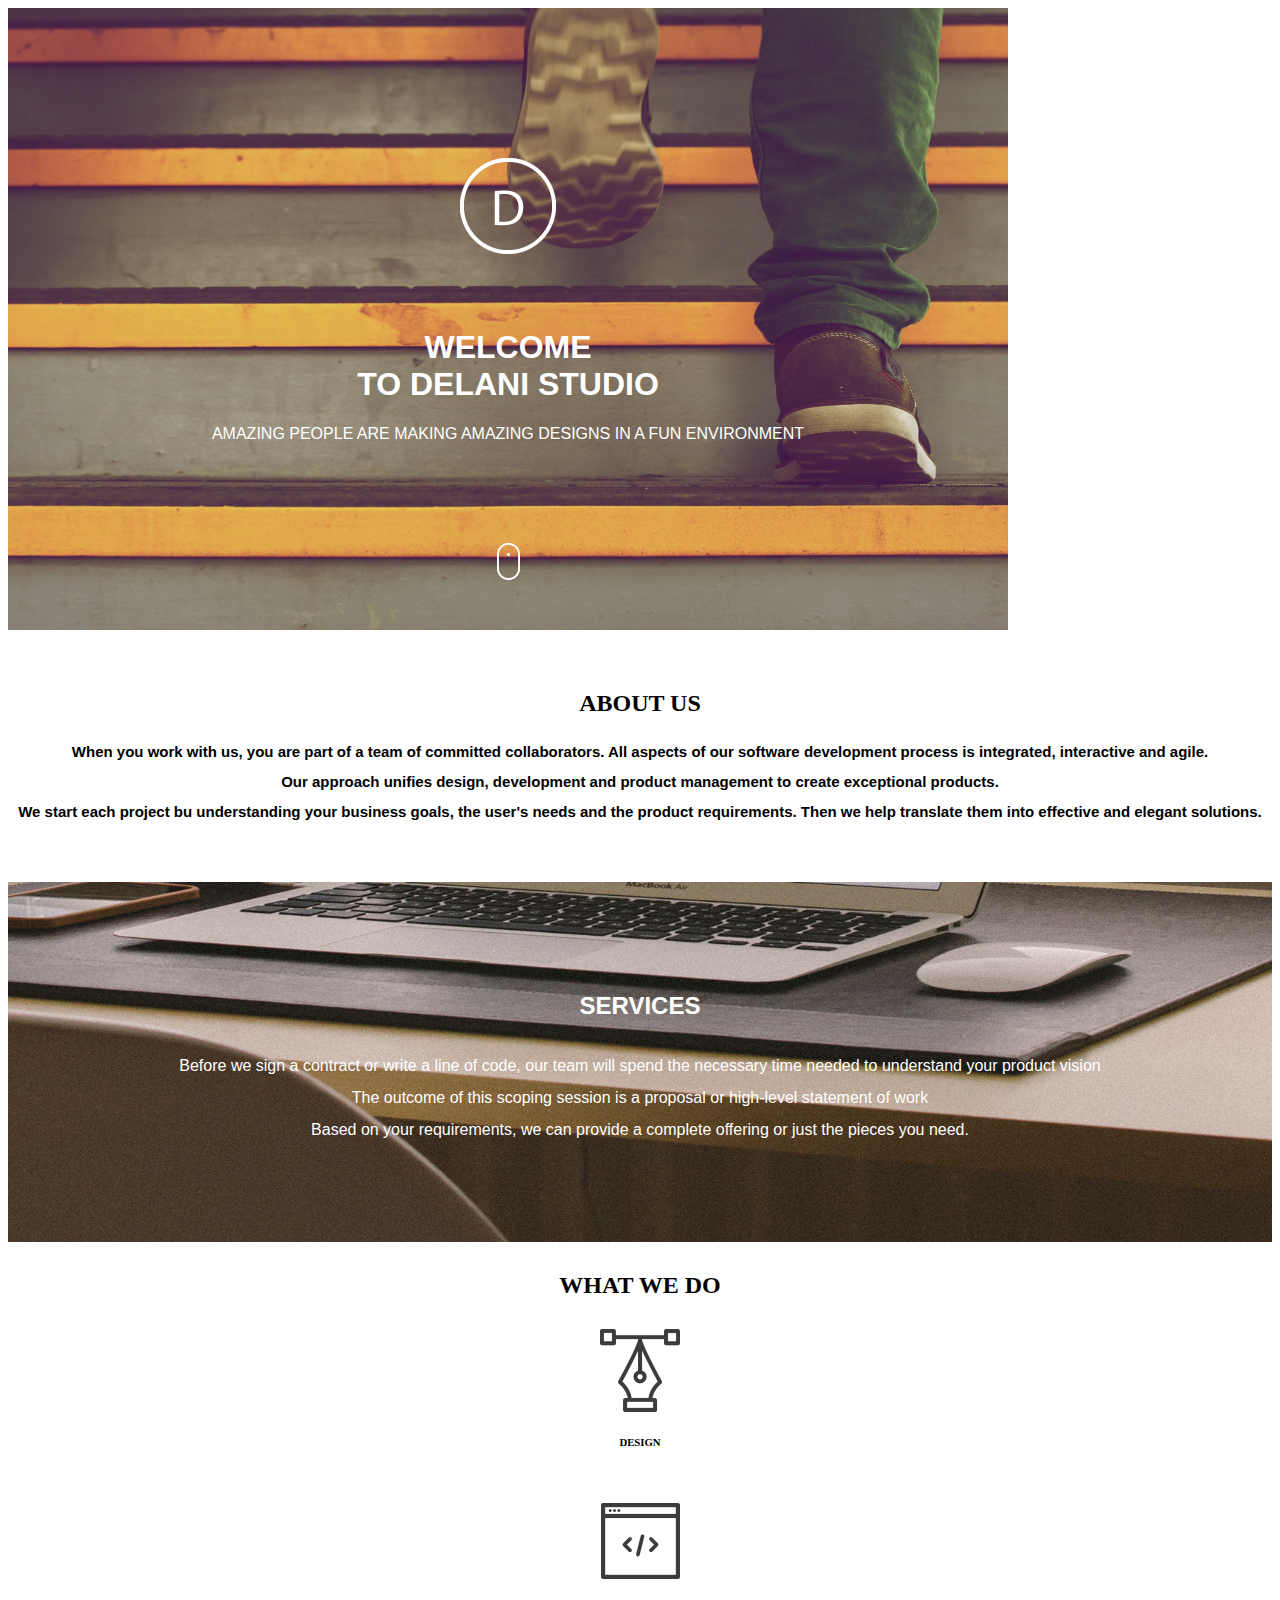
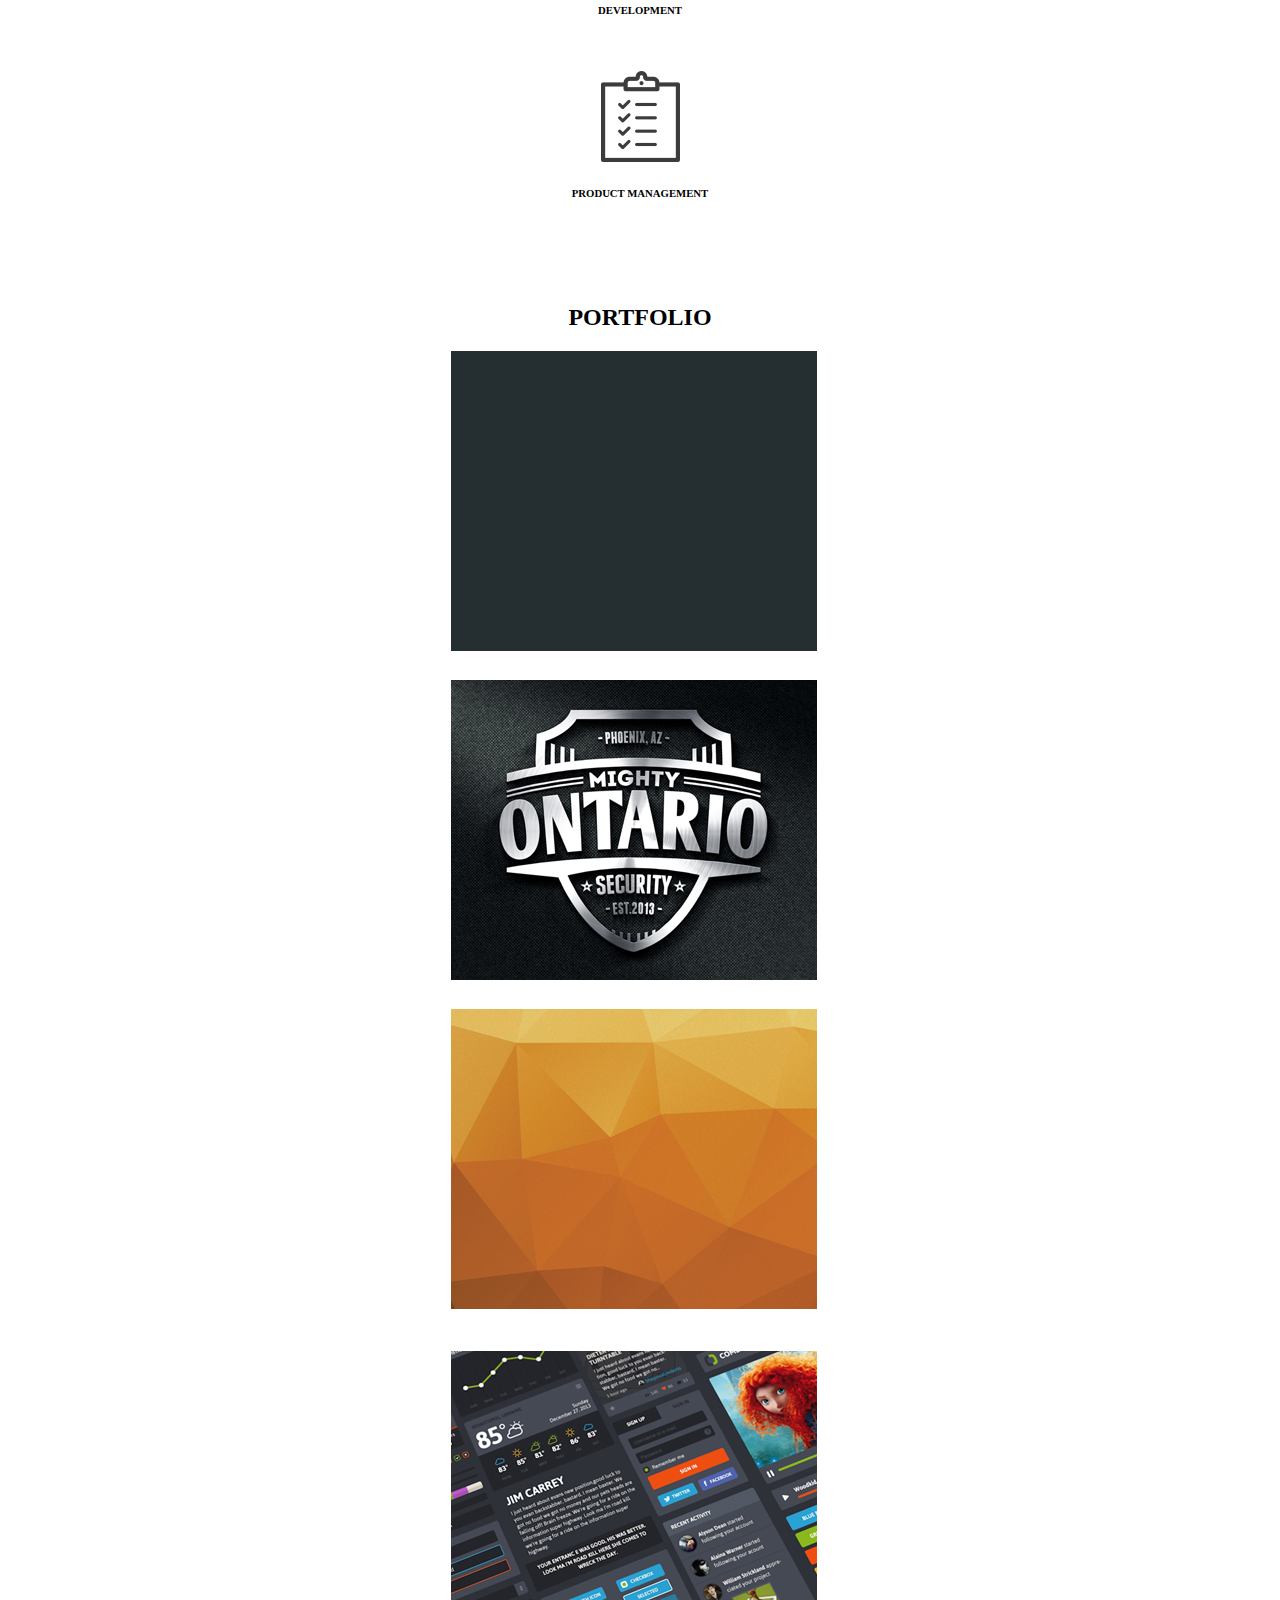
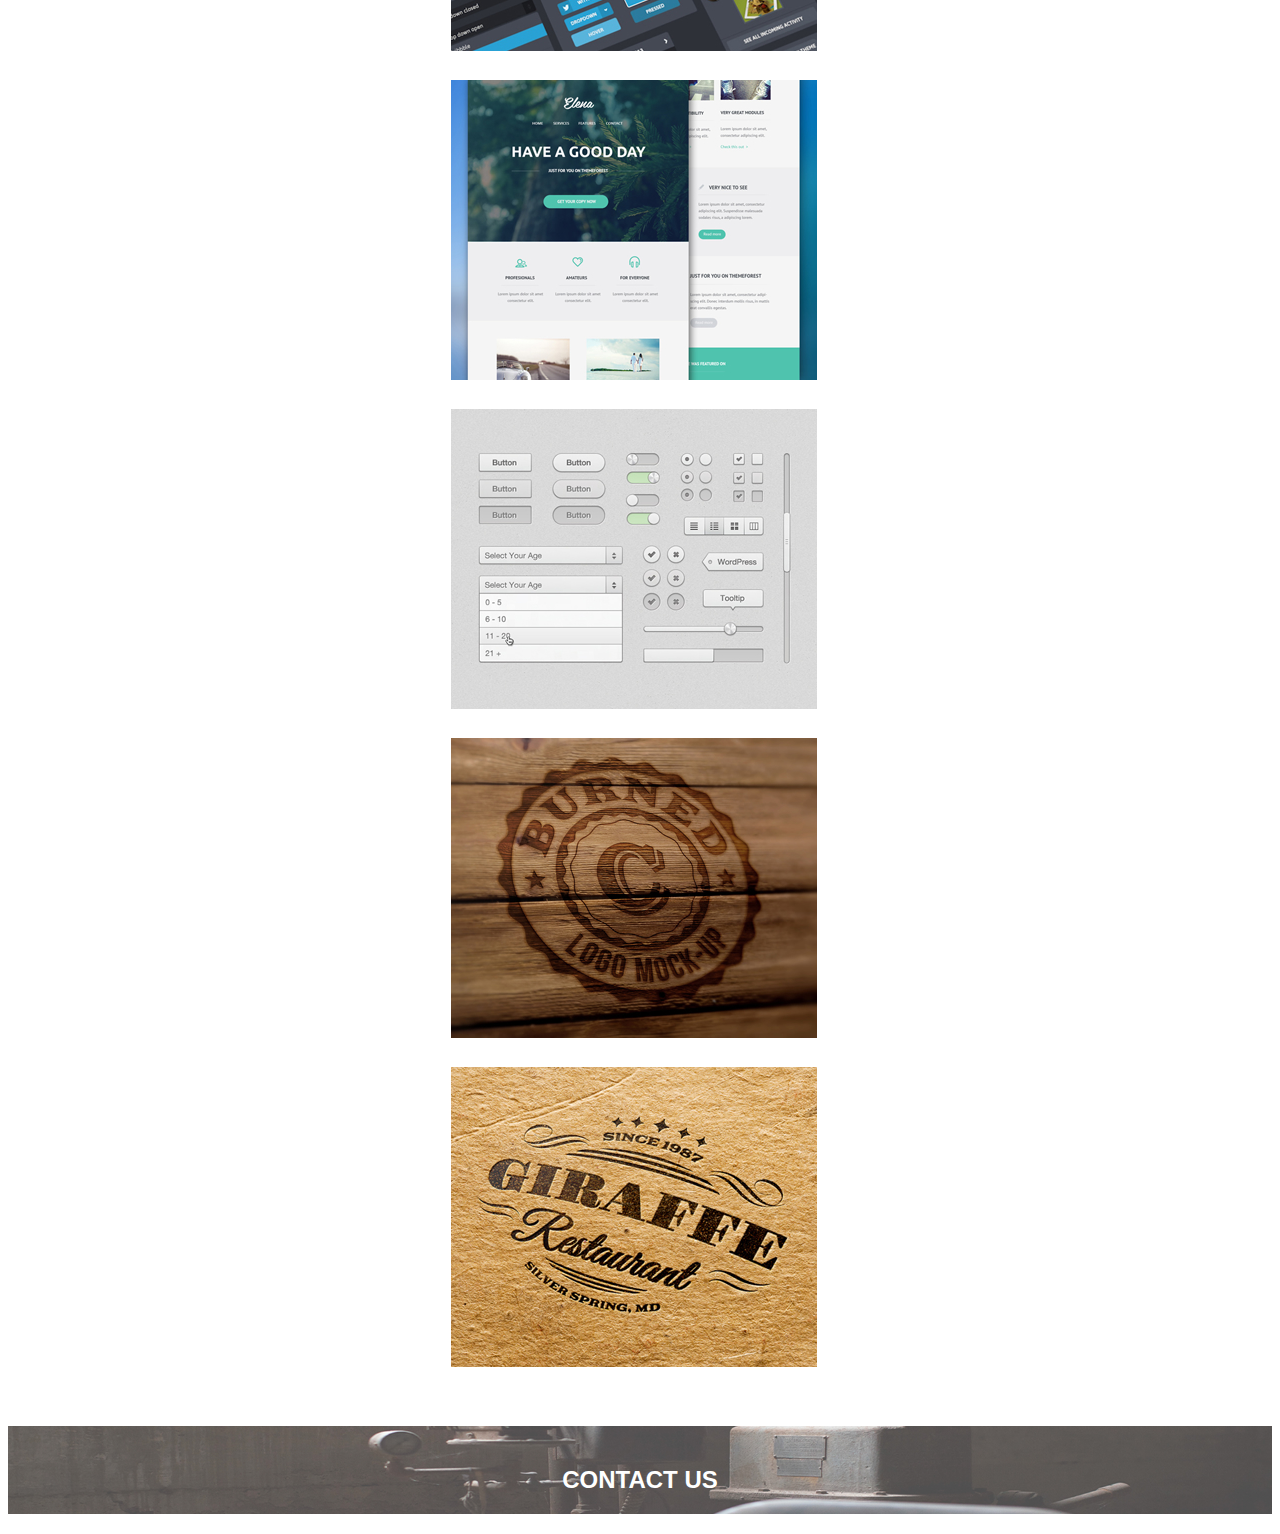
==== commit 21fd3e75: "created jsfunctions for on click purposes of buttons and alert pop-ps with auto-capitalization inclu" ====
--- a/index.html
+++ b/index.html
@@ -19,7 +19,8 @@
 
 <body>
 
-    <div class="container" id="intro" <img class="logo" src="assets/logo/logo.png">
+    <div class="container" id="intro">
+        <img class="logo" src="assets/logo/logo.png">
         <h1>WELCOME<br>TO DELANI STUDIO</h1>
         <p class="tagline">AMAZING PEOPLE ARE MAKING AMAZING DESIGNS IN A FUN ENVIRONMENT</p>
         <input type="button" class="mousebtn">
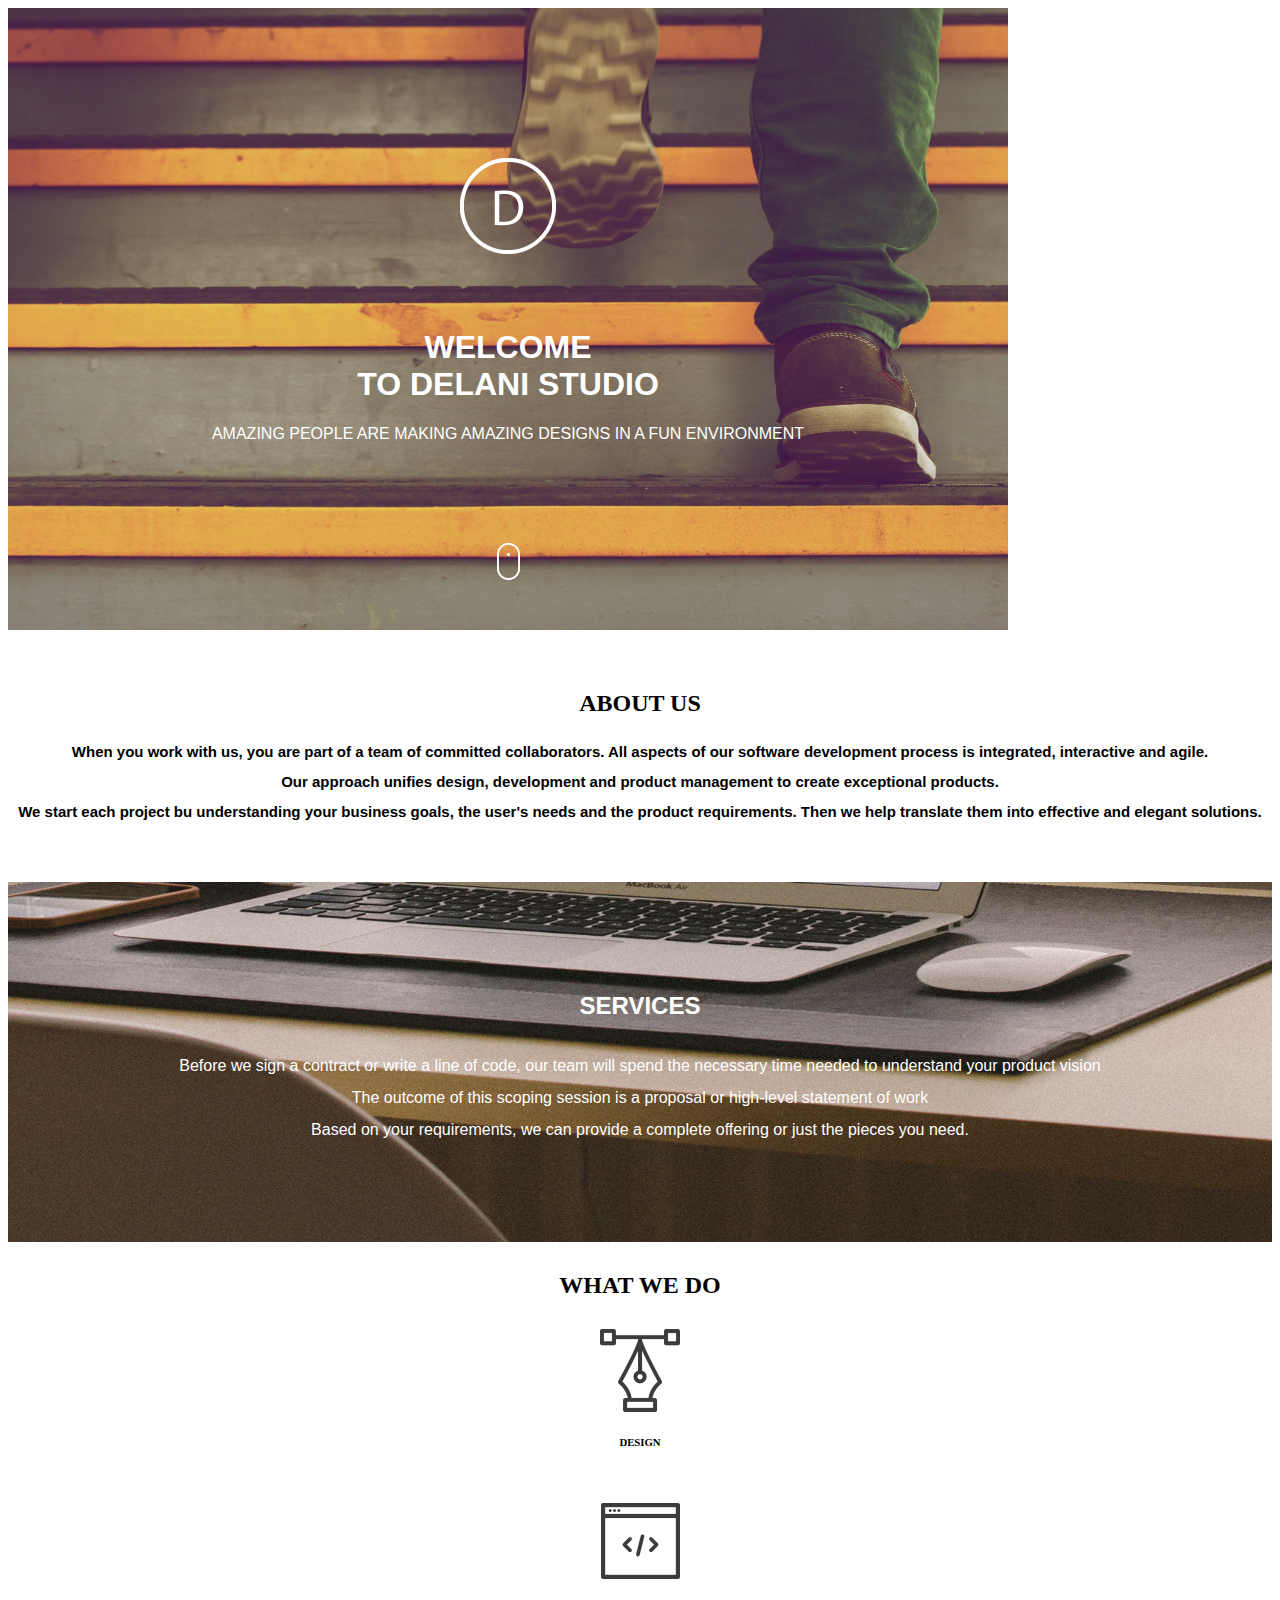
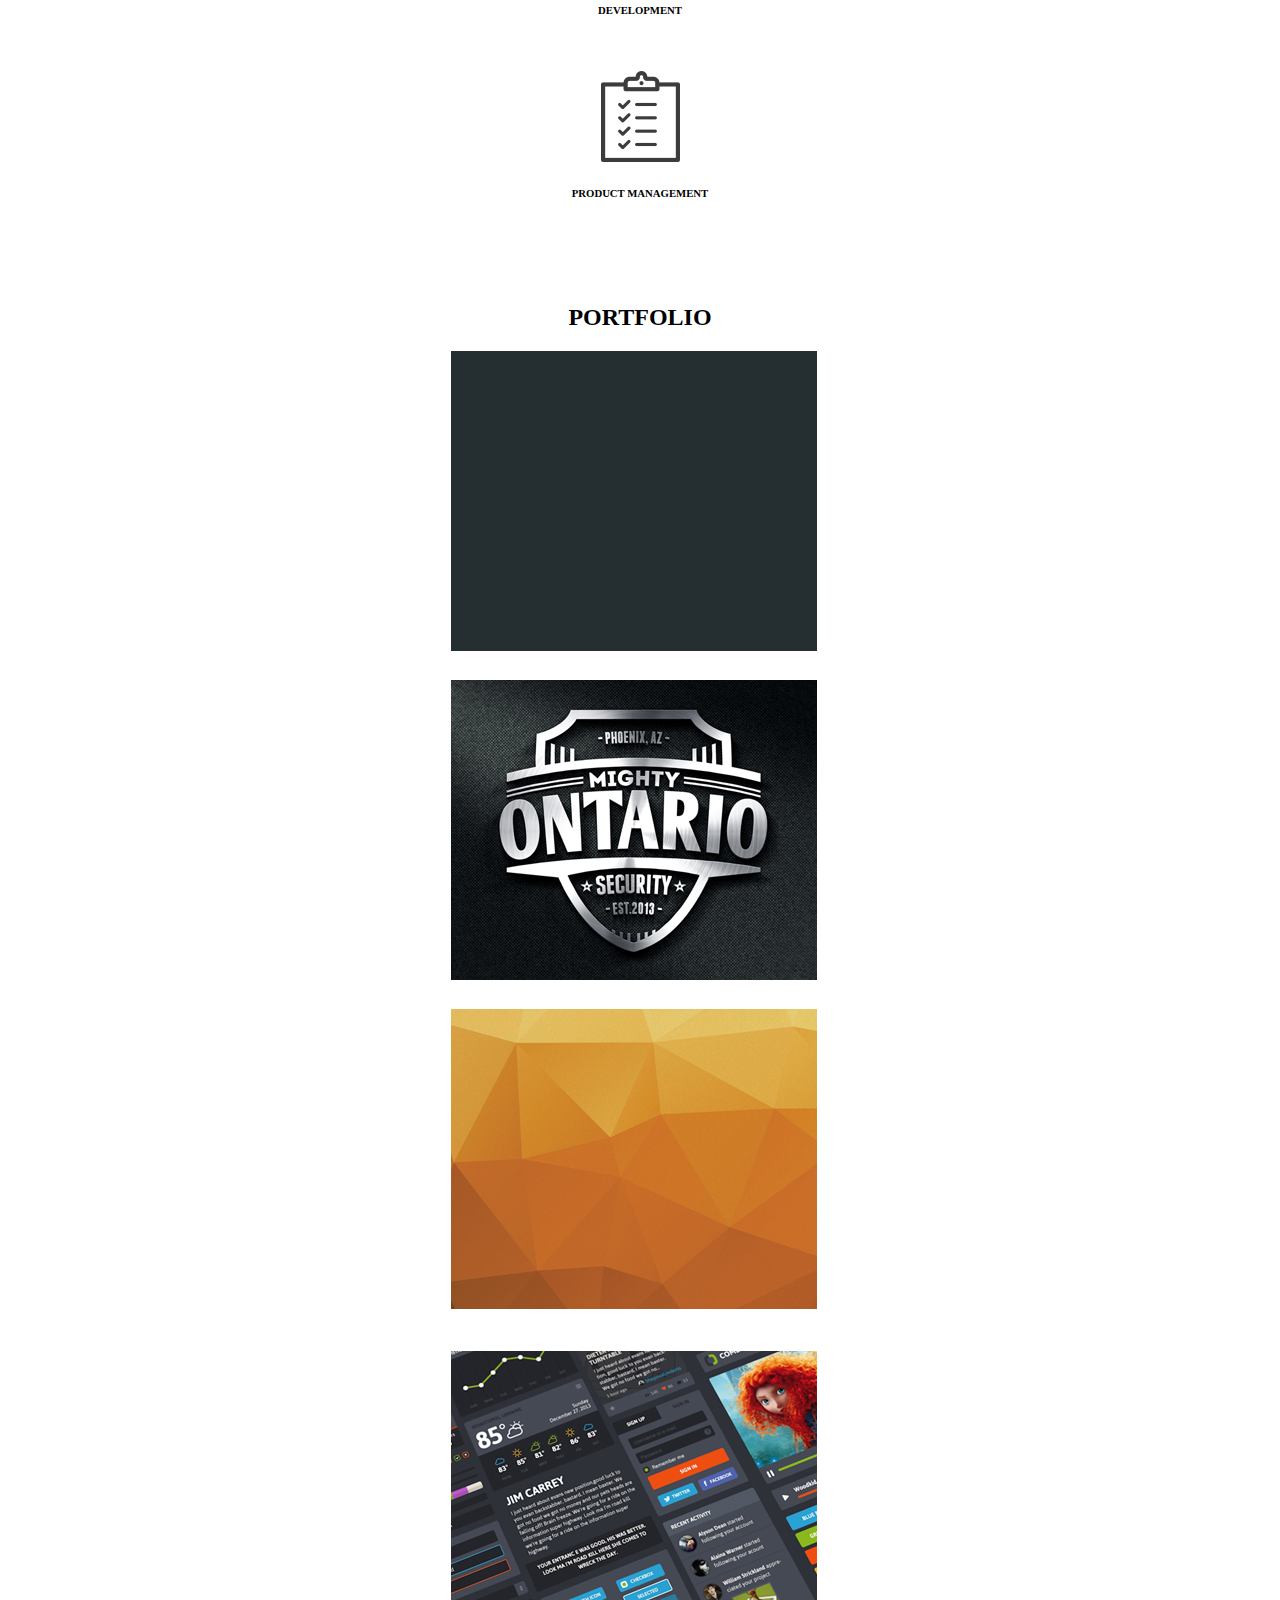
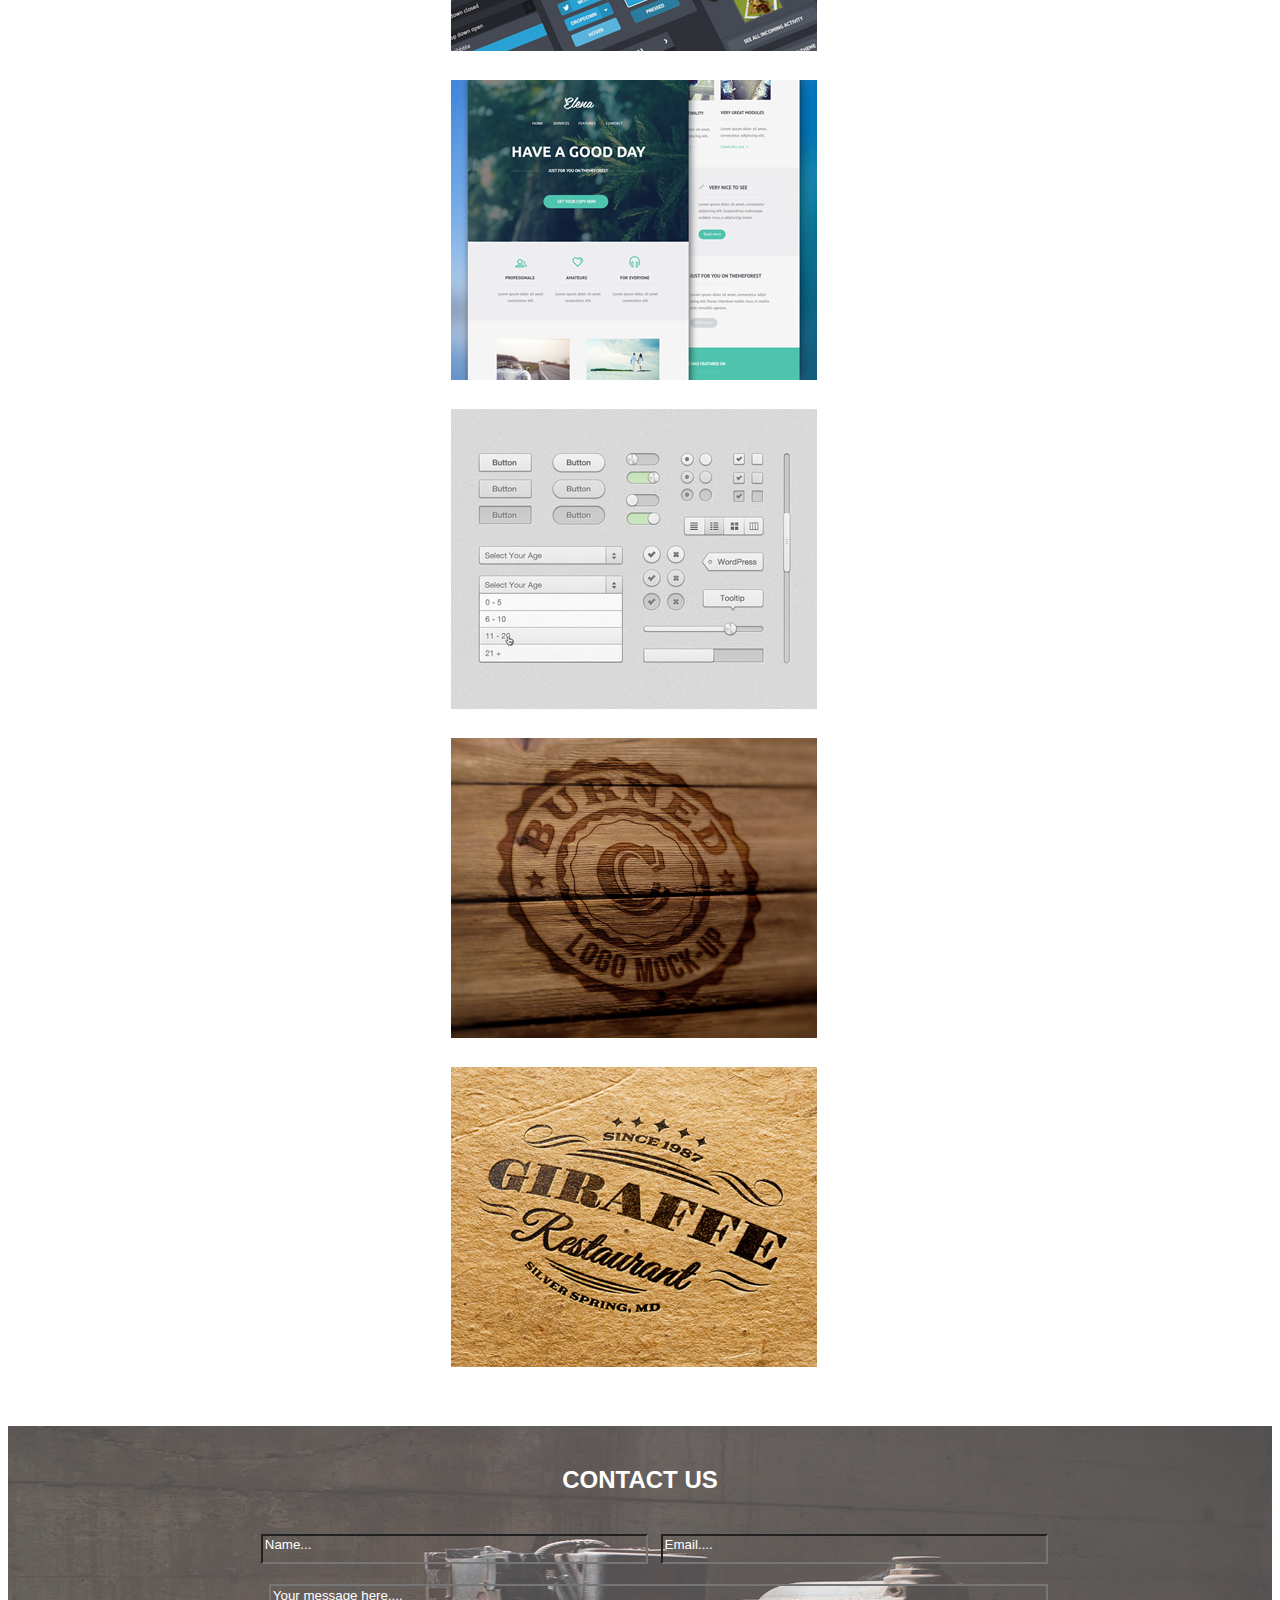
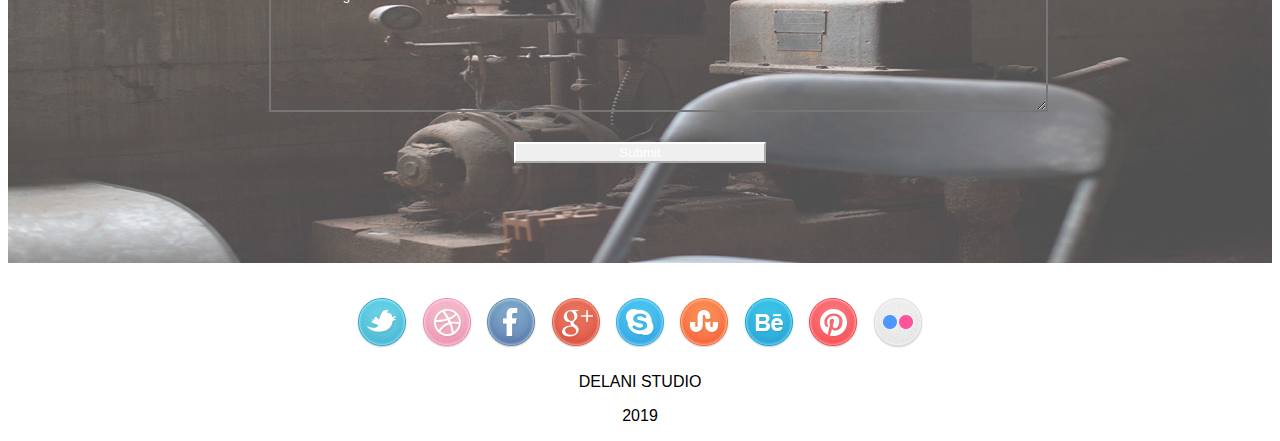
==== commit 729c348d: "made changes to comment error in html page to effect responsiveness in livepage" ====
--- a/index.html
+++ b/index.html
@@ -188,7 +188,7 @@
 
         <!--myfunction here makes sure that the form does not redirect a user to a different mailchimp webpage as it does and the user sticks to this page
      scrolltotop function makes the page scroll up to top on form submission since the myfunction cancels that out since i set return vakue to false. however, the input fields
-     due to this function are not cleared on form submit. but the input is still received on my mailchimp audience dashboard-
+     due to this function are not cleared on form submit. but the input is still received on my mailchimp audience dashboard-->
 
         <form id="contact form" onsubmit="myFunction(); scrollToTop() " action="https://gmail.us6.list-manage.com/subscribe/post" method="POST">
             <div class="form-group form-inline" id="form1">
